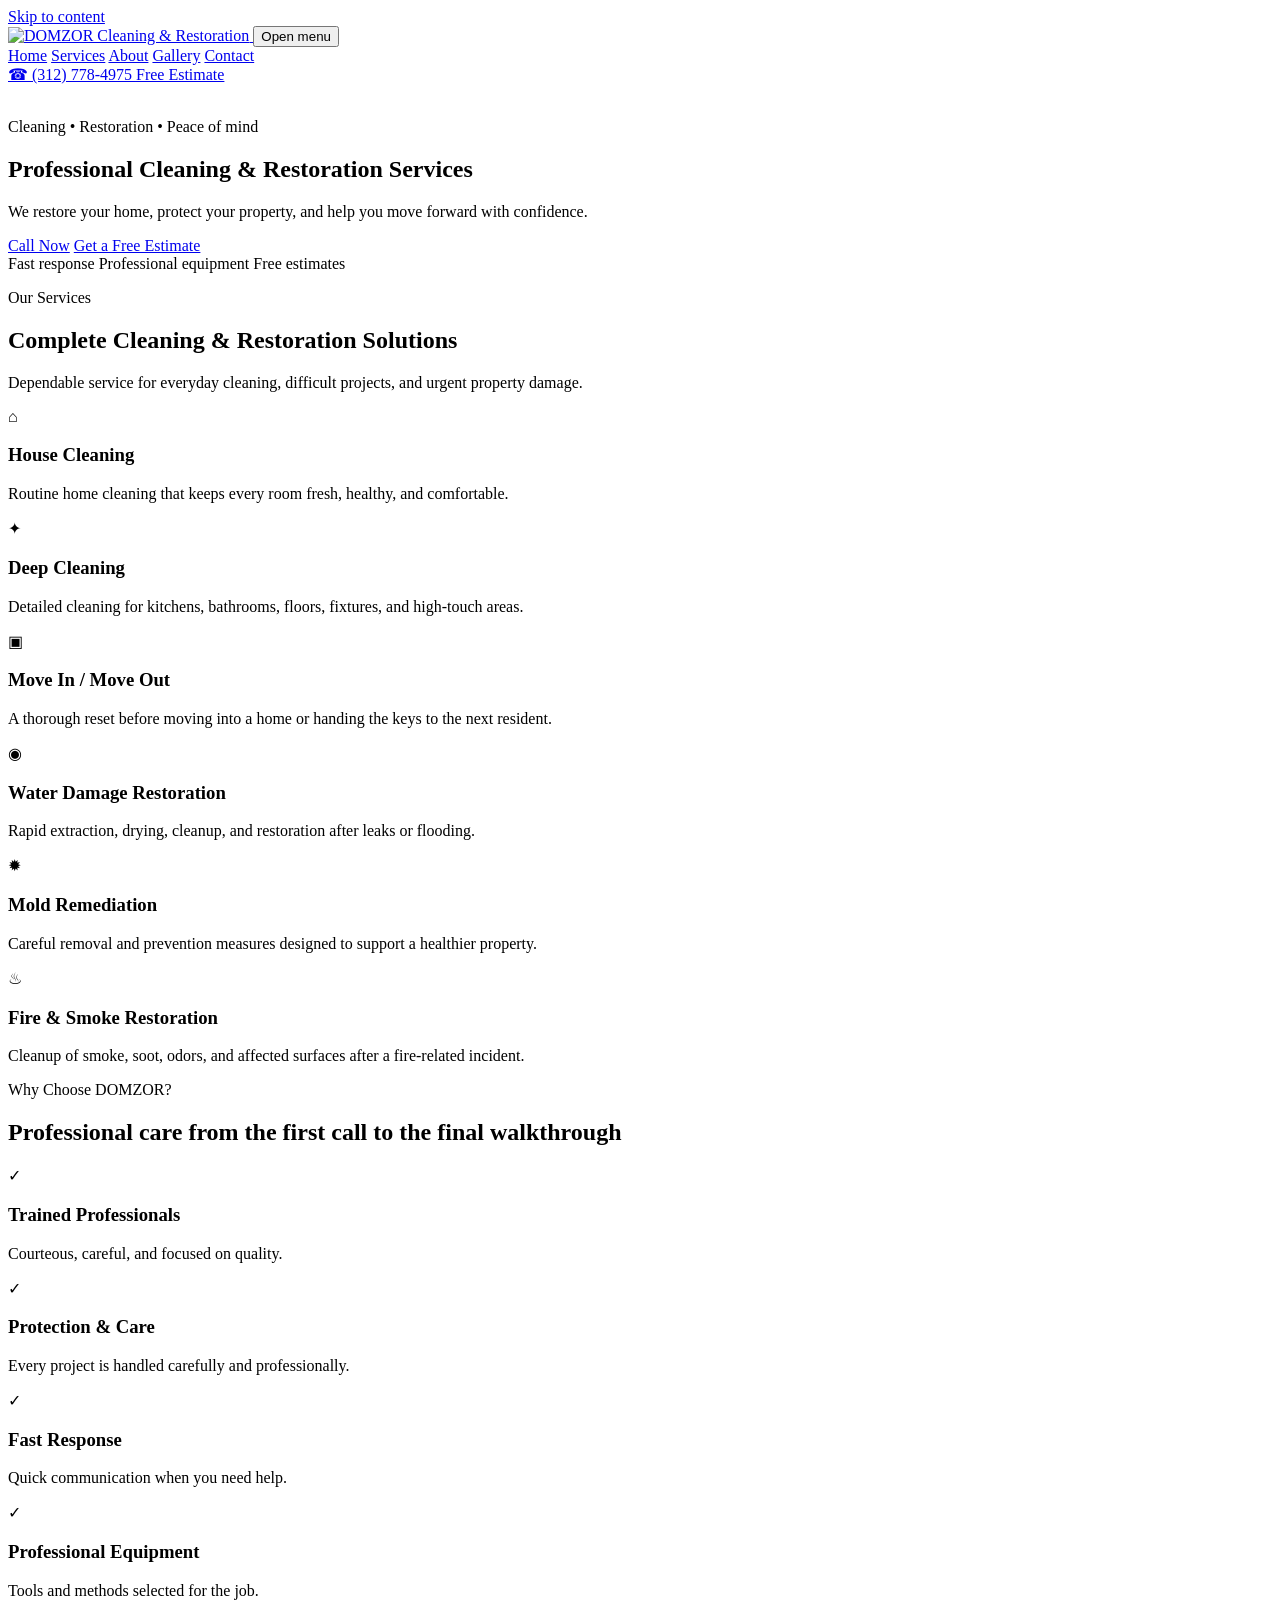
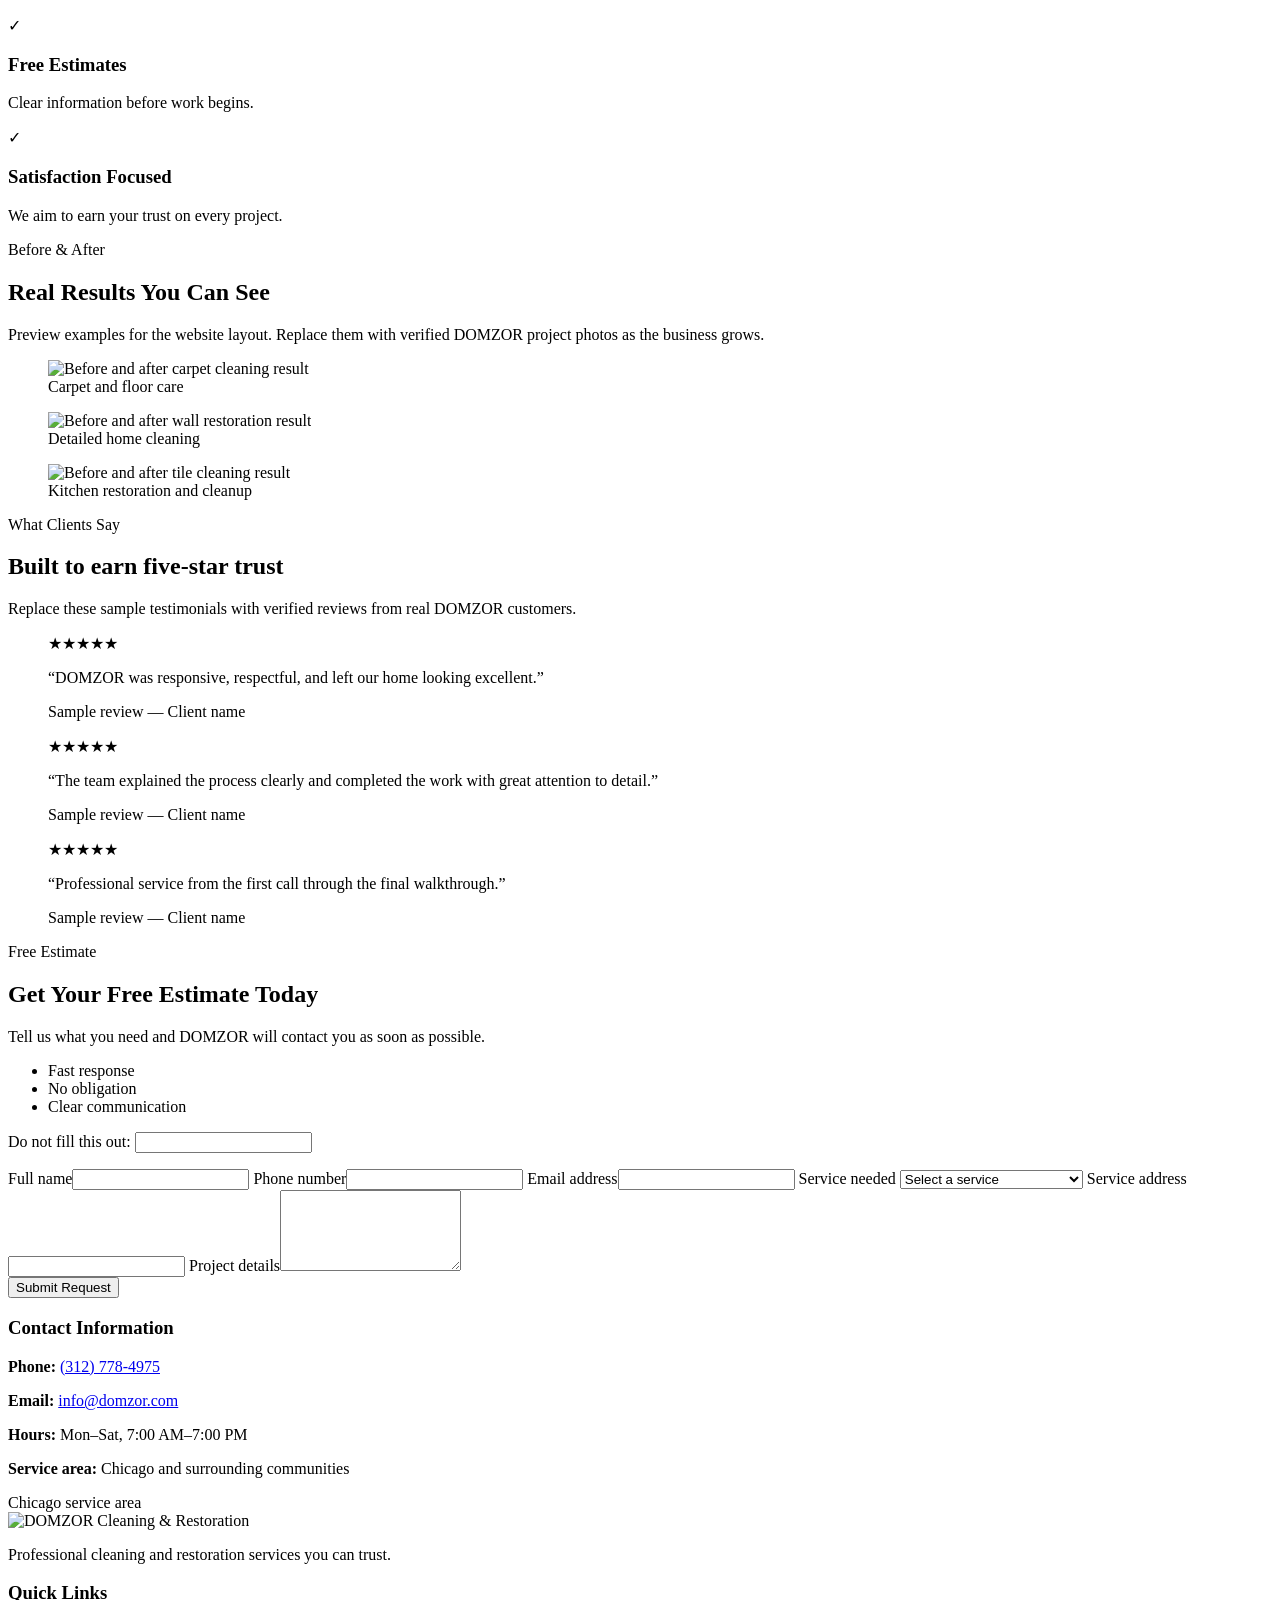
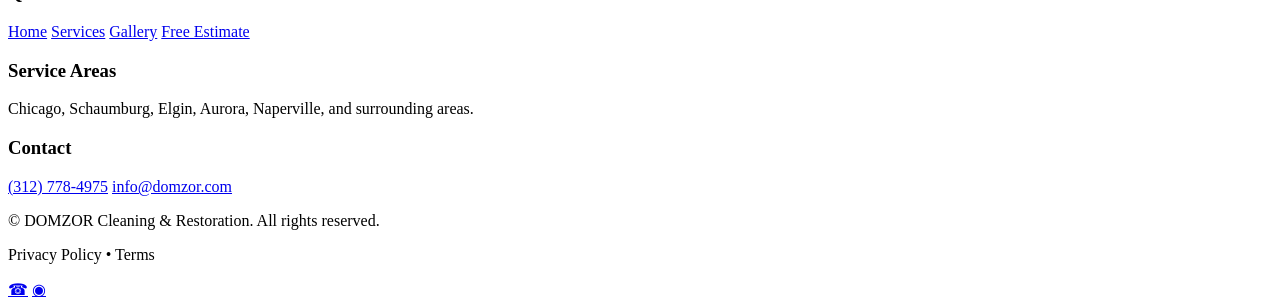
==== index.html @ 277d0799 "Update index.html" ====
<!doctype html>
<html lang="en">
<head>
  <meta charset="utf-8">
  <meta name="viewport" content="width=device-width, initial-scale=1">
  <title>DOMZOR | Professional Cleaning & Restoration</title>
  <meta name="description" content="Professional cleaning and restoration services for homes and businesses. Request a free estimate from DOMZOR.">
  <meta name="theme-color" content="#073763">
  <meta property="og:title" content="DOMZOR Cleaning & Restoration">
  <meta property="og:description" content="Professional cleaning and restoration services. Fast response. Free estimates.">
  <meta property="og:type" content="website">
  <link rel="icon" href=favicon.svg" type="image/svg+xml">
  <link rel="preconnect" href="https://images.unsplash.com">
  <link rel="stylesheet" href="style.css">
  <script defer src="app.js"></script>
</head>
<body>
  <a class="skip-link" href="#main">Skip to content</a>

  <header class="site-header" id="top">
    <div class="container header-inner">
      <a class="brand" href="#home" aria-label="DOMZOR home">
        <img src="assets/domzor-logo.svg" alt="DOMZOR Cleaning & Restoration">
      </a>

      <button class="menu-toggle" type="button" aria-expanded="false" aria-controls="primary-nav">
        <span></span><span></span><span></span>
        <span class="sr-only">Open menu</span>
      </button>

      <nav id="primary-nav" class="primary-nav" aria-label="Primary navigation">
        <a href="#home">Home</a>
        <a href="#services">Services</a>
        <a href="#about">About</a>
        <a href="#gallery">Gallery</a>
        <a href="#contact">Contact</a>
      </nav>

      <div class="header-actions">
        <a class="phone-link" href="tel:+13127784975" aria-label="Call DOMZOR">
          <span aria-hidden="true">☎</span> (312) 778-4975
        </a>
        <a class="btn btn-primary" href="#estimate">Free Estimate</a>
      </div>
    </div>
  </header>

  <main id="main">
    <section class="hero" id="home">
      <div class="hero-overlay"></div>
      <div class="container hero-content">
        <img class="hero-logo" src=domzor-logo.svg" alt="" aria-hidden="true">
        <p class="eyebrow">Cleaning • Restoration • Peace of mind</p>
        <h1>Professional Cleaning &amp; Restoration Services</h1>
        <p class="hero-copy">We restore your home, protect your property, and help you move forward with confidence.</p>
        <div class="hero-cta">
          <a class="btn btn-primary btn-large" href="tel:+13127784975">Call Now</a>
          <a class="btn btn-outline btn-large" href="#estimate">Get a Free Estimate</a>
        </div>
        <div class="trust-row" aria-label="Service highlights">
          <span>Fast response</span>
          <span>Professional equipment</span>
          <span>Free estimates</span>
        </div>
      </div>
    </section>

    <section class="section services" id="services">
      <div class="container">
        <div class="section-heading">
          <p class="eyebrow green">Our Services</p>
          <h2>Complete Cleaning &amp; Restoration Solutions</h2>
          <p>Dependable service for everyday cleaning, difficult projects, and urgent property damage.</p>
        </div>

        <div class="service-grid">
          <article class="service-card">
            <div class="service-icon">⌂</div>
            <h3>House Cleaning</h3>
            <p>Routine home cleaning that keeps every room fresh, healthy, and comfortable.</p>
          </article>
          <article class="service-card">
            <div class="service-icon">✦</div>
            <h3>Deep Cleaning</h3>
            <p>Detailed cleaning for kitchens, bathrooms, floors, fixtures, and high-touch areas.</p>
          </article>
          <article class="service-card">
            <div class="service-icon">▣</div>
            <h3>Move In / Move Out</h3>
            <p>A thorough reset before moving into a home or handing the keys to the next resident.</p>
          </article>
          <article class="service-card">
            <div class="service-icon">◉</div>
            <h3>Water Damage Restoration</h3>
            <p>Rapid extraction, drying, cleanup, and restoration after leaks or flooding.</p>
          </article>
          <article class="service-card">
            <div class="service-icon">✹</div>
            <h3>Mold Remediation</h3>
            <p>Careful removal and prevention measures designed to support a healthier property.</p>
          </article>
          <article class="service-card">
            <div class="service-icon">♨</div>
            <h3>Fire &amp; Smoke Restoration</h3>
            <p>Cleanup of smoke, soot, odors, and affected surfaces after a fire-related incident.</p>
          </article>
        </div>
      </div>
    </section>

    <section class="why" id="about">
      <div class="container">
        <div class="section-heading light">
          <p class="eyebrow">Why Choose DOMZOR?</p>
          <h2>Professional care from the first call to the final walkthrough</h2>
        </div>
        <div class="benefit-grid">
          <article><span>✓</span><h3>Trained Professionals</h3><p>Courteous, careful, and focused on quality.</p></article>
          <article><span>✓</span><h3>Protection &amp; Care</h3><p>Every project is handled carefully and professionally.</p></article>
          <article><span>✓</span><h3>Fast Response</h3><p>Quick communication when you need help.</p></article>
          <article><span>✓</span><h3>Professional Equipment</h3><p>Tools and methods selected for the job.</p></article>
          <article><span>✓</span><h3>Free Estimates</h3><p>Clear information before work begins.</p></article>
          <article><span>✓</span><h3>Satisfaction Focused</h3><p>We aim to earn your trust on every project.</p></article>
        </div>
      </div>
    </section>

    <section class="section gallery" id="gallery">
      <div class="container">
        <div class="section-heading">
          <p class="eyebrow green">Before &amp; After</p>
          <h2>Real Results You Can See</h2>
          <p>Preview examples for the website layout. Replace them with verified DOMZOR project photos as the business grows.</p>
        </div>

        <div class="gallery-grid">
          <figure class="gallery-card">
            <img src="assets/result-1.jpg" alt="Before and after carpet cleaning result" loading="lazy">
            <figcaption>Carpet and floor care</figcaption>
          </figure>
          <figure class="gallery-card">
            <img src="assets/result-2.jpg" alt="Before and after wall restoration result" loading="lazy">
            <figcaption>Detailed home cleaning</figcaption>
          </figure>
          <figure class="gallery-card">
            <img src="assets/result-3.jpg" alt="Before and after tile cleaning result" loading="lazy">
            <figcaption>Kitchen restoration and cleanup</figcaption>
          </figure>
        </div>
      </div>
    </section>

    <section class="section testimonials" aria-labelledby="testimonials-title">
      <div class="container">
        <div class="section-heading">
          <p class="eyebrow green">What Clients Say</p>
          <h2 id="testimonials-title">Built to earn five-star trust</h2>
          <p>Replace these sample testimonials with verified reviews from real DOMZOR customers.</p>
        </div>
        <div class="testimonial-grid">
          <blockquote><div class="stars">★★★★★</div><p>“DOMZOR was responsive, respectful, and left our home looking excellent.”</p><footer>Sample review — Client name</footer></blockquote>
          <blockquote><div class="stars">★★★★★</div><p>“The team explained the process clearly and completed the work with great attention to detail.”</p><footer>Sample review — Client name</footer></blockquote>
          <blockquote><div class="stars">★★★★★</div><p>“Professional service from the first call through the final walkthrough.”</p><footer>Sample review — Client name</footer></blockquote>
        </div>
      </div>
    </section>

    <section class="estimate" id="estimate">
      <div class="container estimate-grid">
        <div class="estimate-copy">
          <p class="eyebrow">Free Estimate</p>
          <h2>Get Your Free Estimate Today</h2>
          <p>Tell us what you need and DOMZOR will contact you as soon as possible.</p>
          <ul>
            <li>Fast response</li>
            <li>No obligation</li>
            <li>Clear communication</li>
          </ul>
        </div>

        <form class="estimate-form" name="estimate" method="POST" data-netlify="true" netlify-honeypot="bot-field">
          <input type="hidden" name="form-name" value="estimate">
          <p class="hidden-field">
            <label>Do not fill this out: <input name="bot-field"></label>
          </p>
          <div class="form-grid">
            <label>Full name<input type="text" name="name" autocomplete="name" required></label>
            <label>Phone number<input type="tel" name="phone" autocomplete="tel" required></label>
            <label>Email address<input type="email" name="email" autocomplete="email" required></label>
            <label>Service needed
              <select name="service" required>
                <option value="">Select a service</option>
                <option>House Cleaning</option>
                <option>Deep Cleaning</option>
                <option>Move In / Move Out</option>
                <option>Water Damage Restoration</option>
                <option>Mold Remediation</option>
                <option>Fire & Smoke Restoration</option>
                <option>Other</option>
              </select>
            </label>
            <label class="full">Service address<input type="text" name="address" autocomplete="street-address"></label>
            <label class="full">Project details<textarea name="message" rows="5" required></textarea></label>
          </div>
          <button class="btn btn-primary btn-large" type="submit">Submit Request</button>
          <p class="form-status" role="status" aria-live="polite"></p>
        </form>

        <aside class="contact-card" id="contact">
          <h3>Contact Information</h3>
          <p><strong>Phone:</strong> <a href="tel:+13127784975">(312) 778-4975</a></p>
          <p><strong>Email:</strong> <a href="mailto:info@domzor.com">info@domzor.com</a></p>
          <p><strong>Hours:</strong> Mon–Sat, 7:00 AM–7:00 PM</p>
          <p><strong>Service area:</strong> Chicago and surrounding communities</p>
          <div class="map-placeholder" aria-label="Map placeholder">
            <span>Chicago service area</span>
          </div>
        </aside>
      </div>
    </section>
  </main>

  <footer class="site-footer">
    <div class="container footer-grid">
      <div>
        <img class="footer-logo" src="assets/domzor-logo.svg" alt="DOMZOR Cleaning & Restoration">
        <p>Professional cleaning and restoration services you can trust.</p>
      </div>
      <div>
        <h3>Quick Links</h3>
        <a href="#home">Home</a>
        <a href="#services">Services</a>
        <a href="#gallery">Gallery</a>
        <a href="#estimate">Free Estimate</a>
      </div>
      <div>
        <h3>Service Areas</h3>
        <p>Chicago, Schaumburg, Elgin, Aurora, Naperville, and surrounding areas.</p>
      </div>
      <div>
        <h3>Contact</h3>
        <a href="tel:+13127784975">(312) 778-4975</a>
        <a href="mailto:info@domzor.com">info@domzor.com</a>
      </div>
    </div>
    <div class="container footer-bottom">
      <p>© <span id="year"></span> DOMZOR Cleaning & Restoration. All rights reserved.</p>
      <p>Privacy Policy • Terms</p>
    </div>
  </footer>

  <div class="floating-actions" aria-label="Quick contact">
    <a class="floating-call" href="tel:+13127784975" aria-label="Call DOMZOR">☎</a>
    <a class="floating-whatsapp" href="https://wa.me/13127784975" target="_blank" rel="noopener" aria-label="Message DOMZOR on WhatsApp">◉</a>
  </div>
</body>
</html>
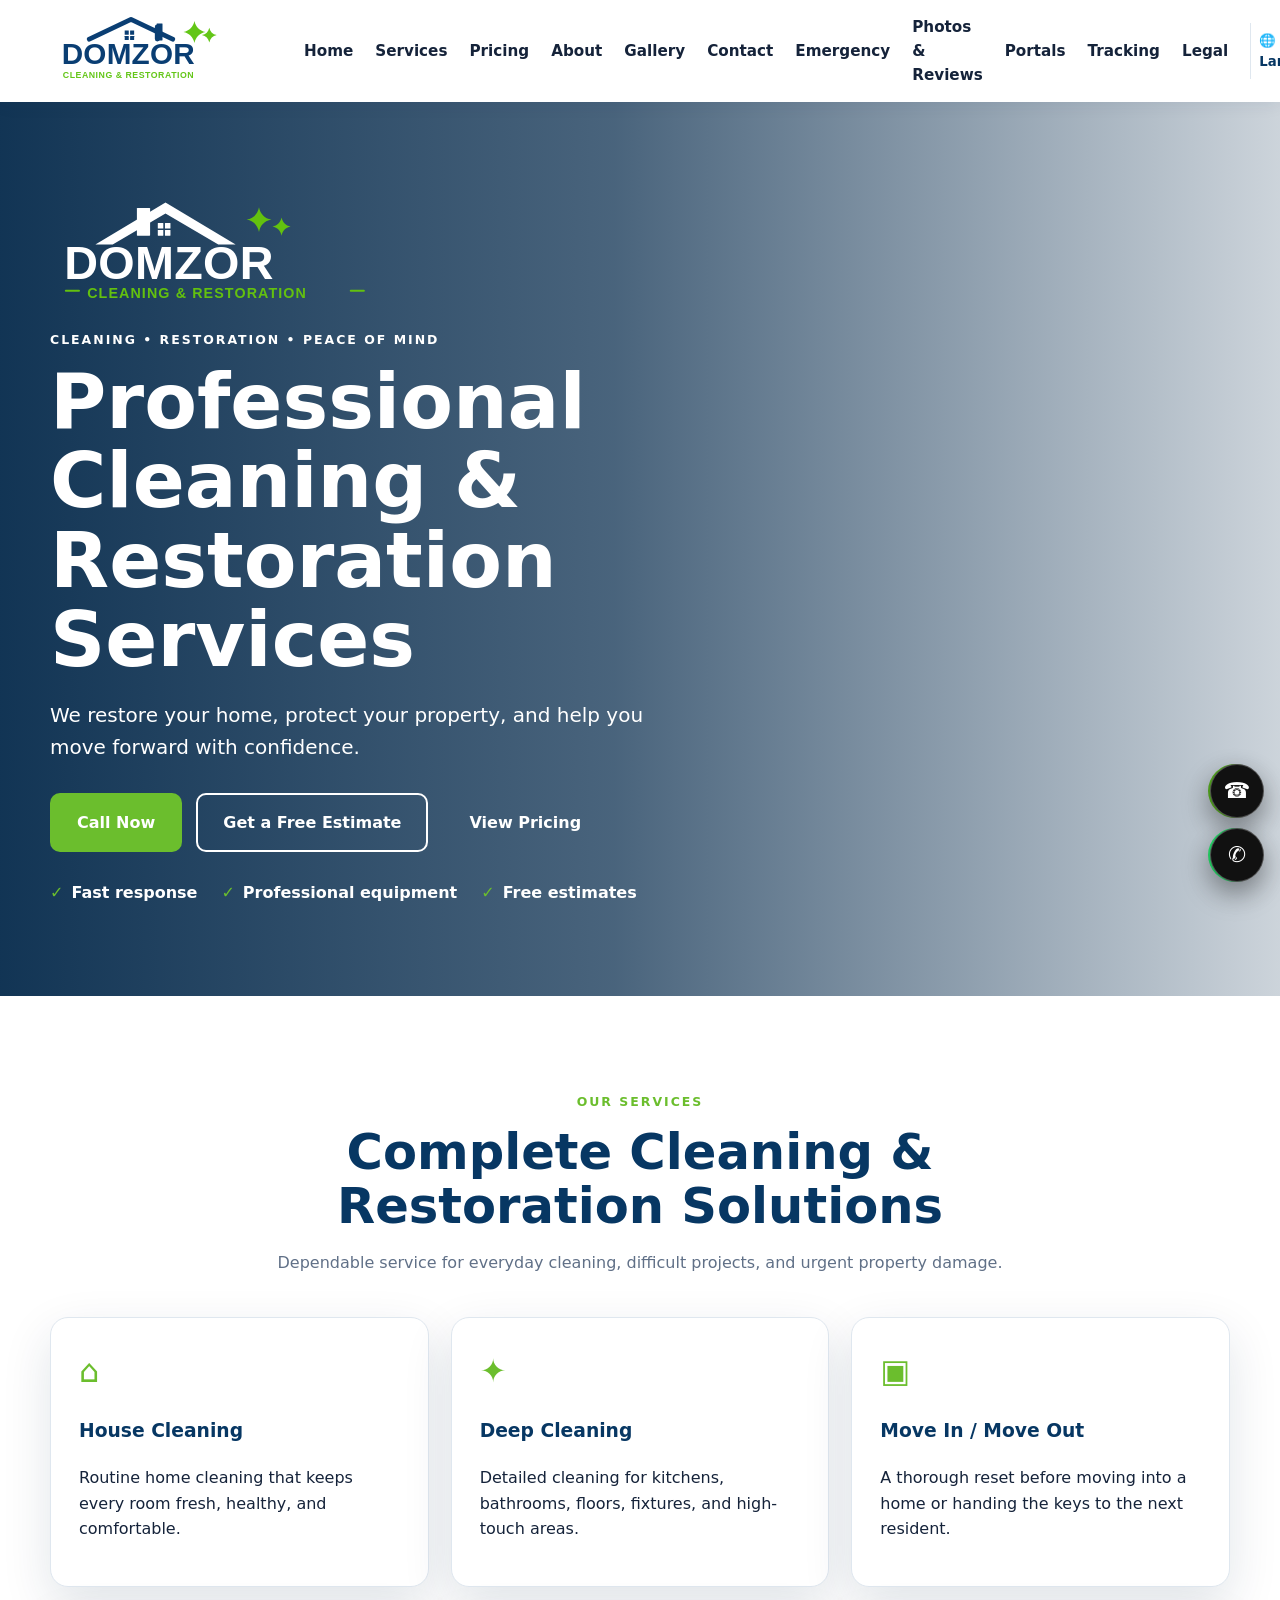
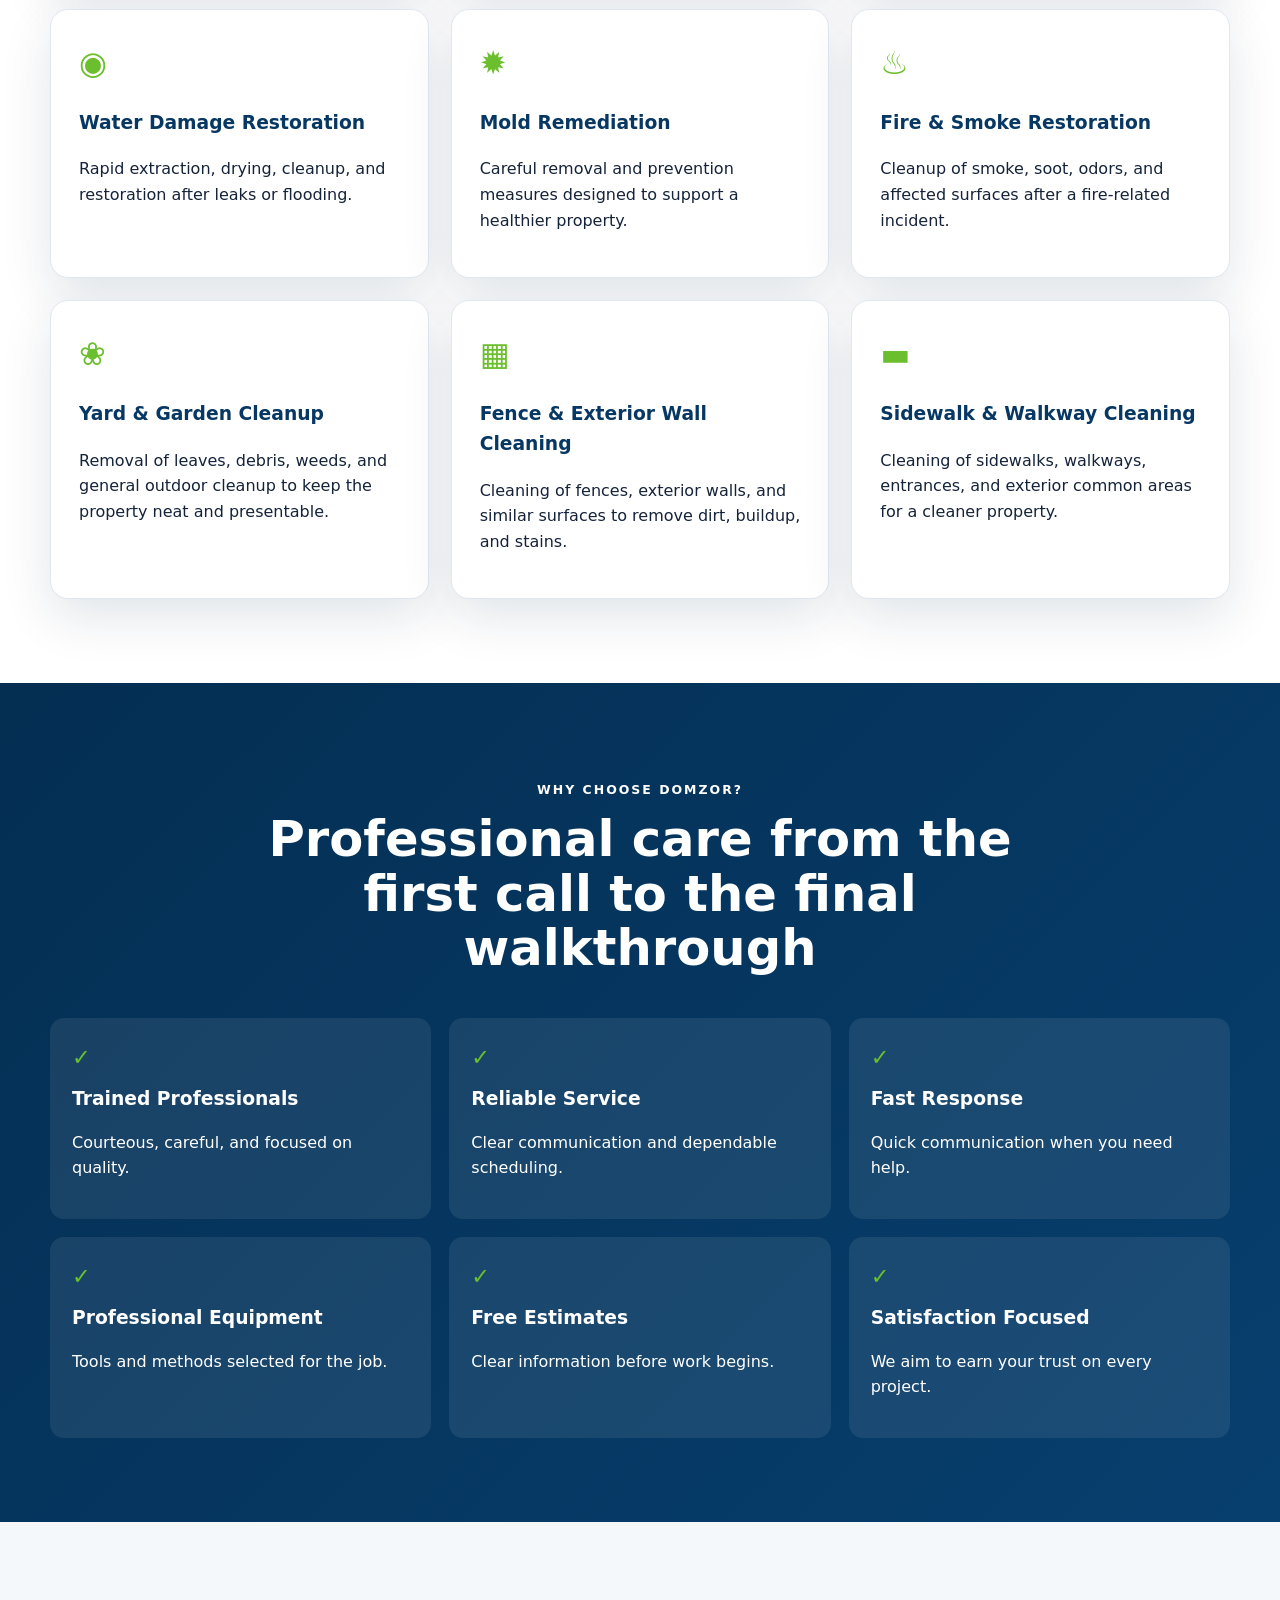
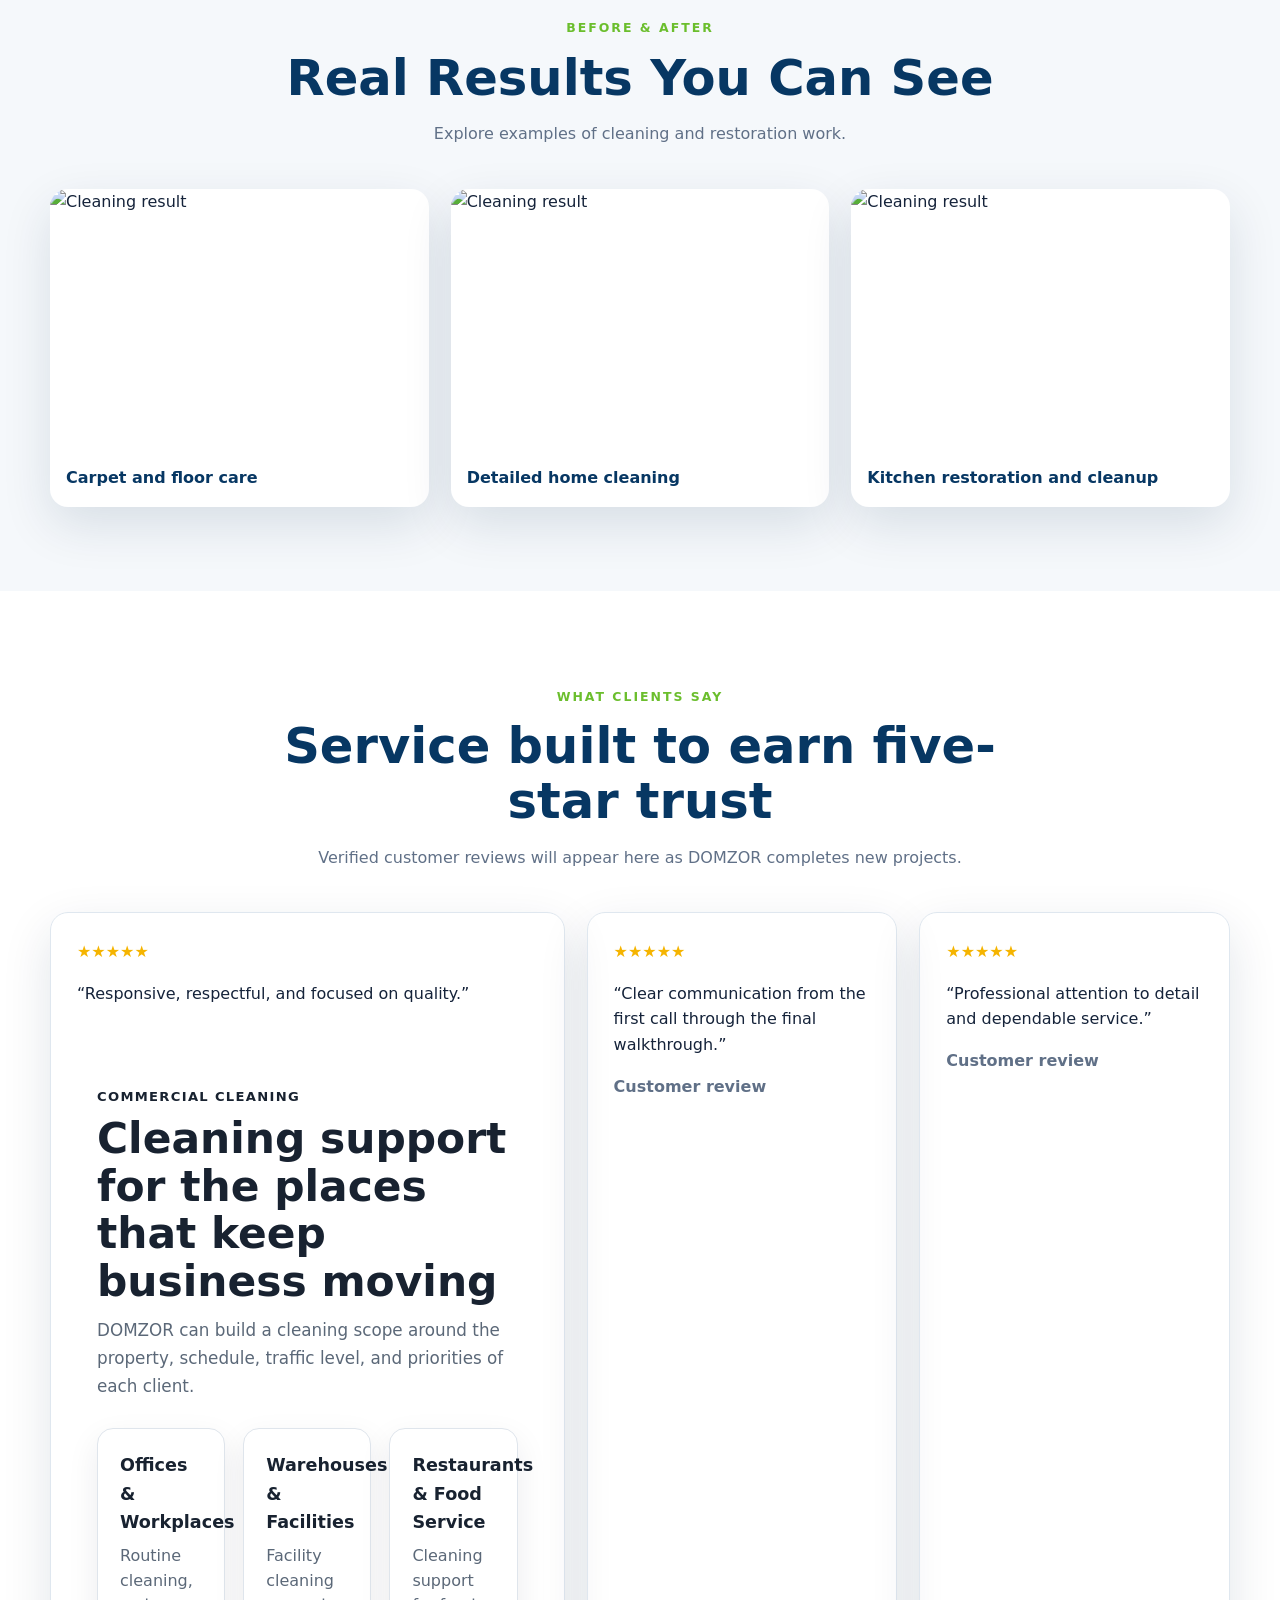
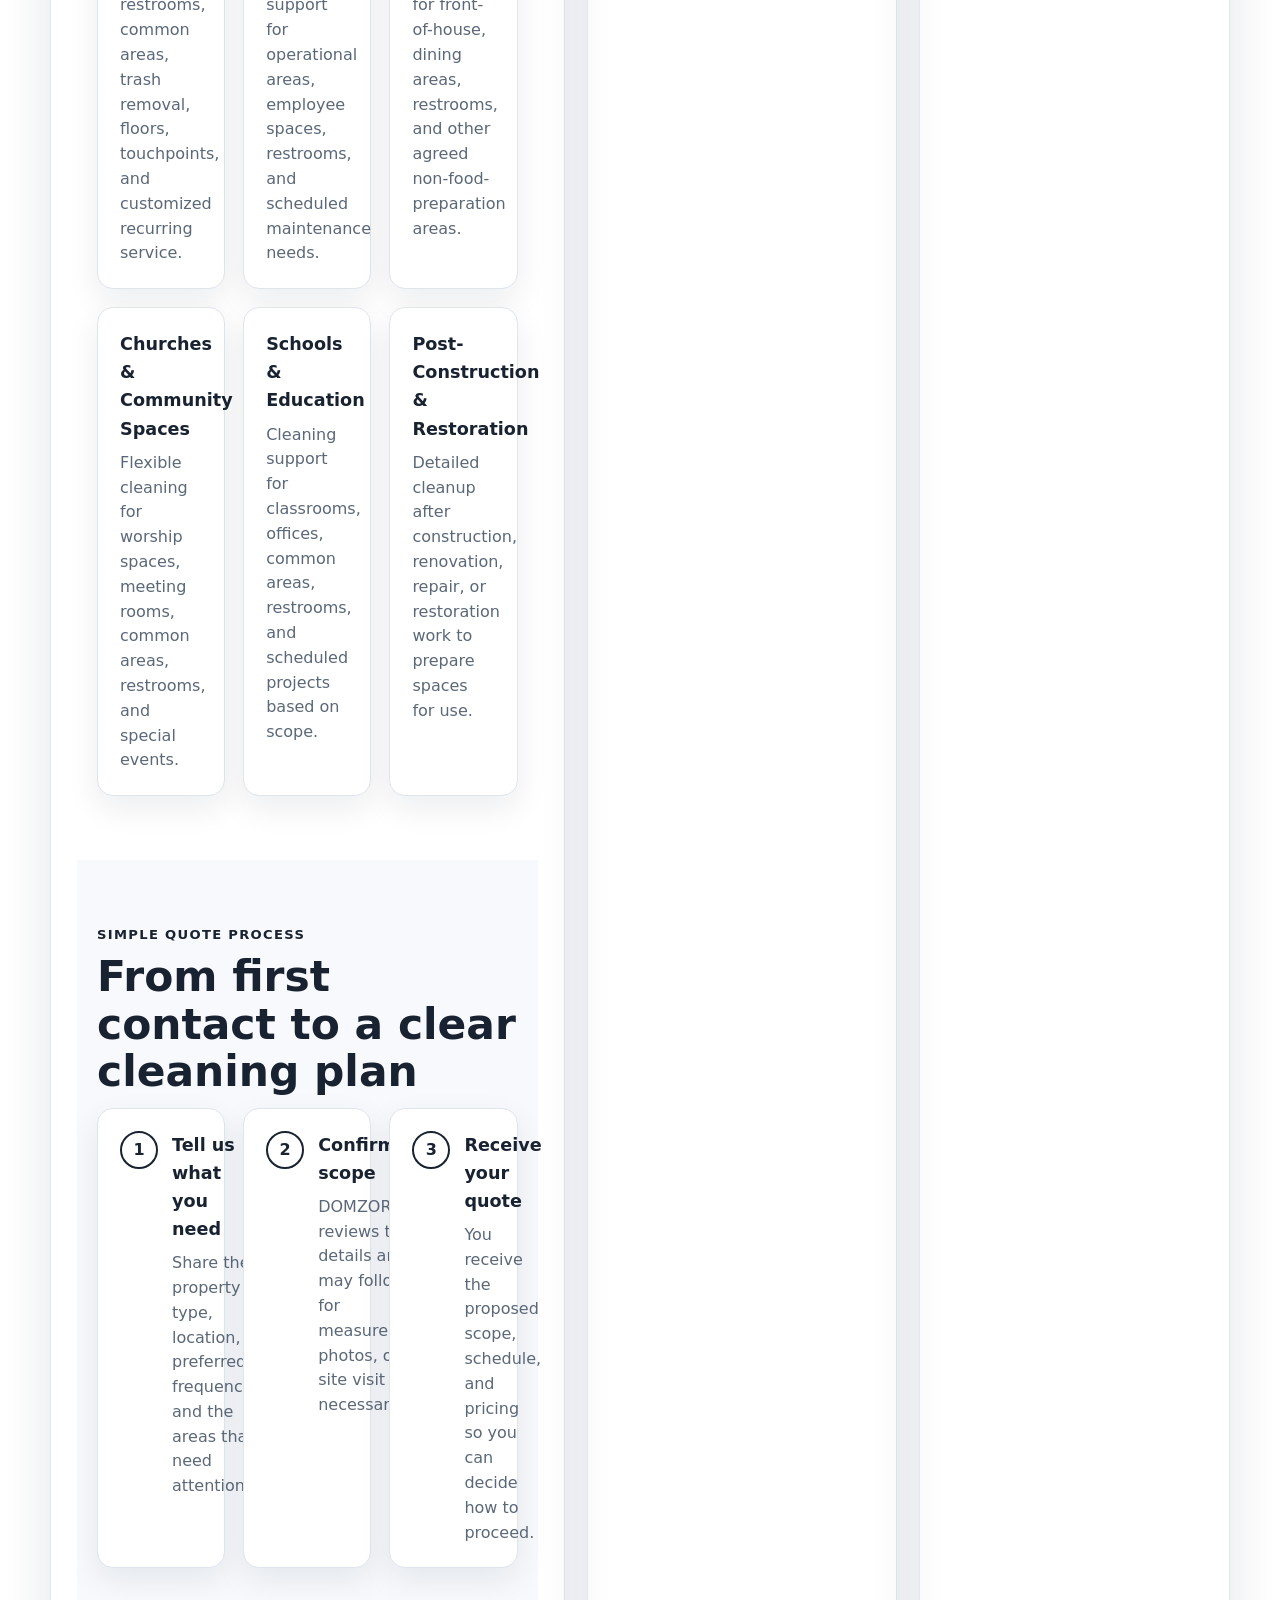
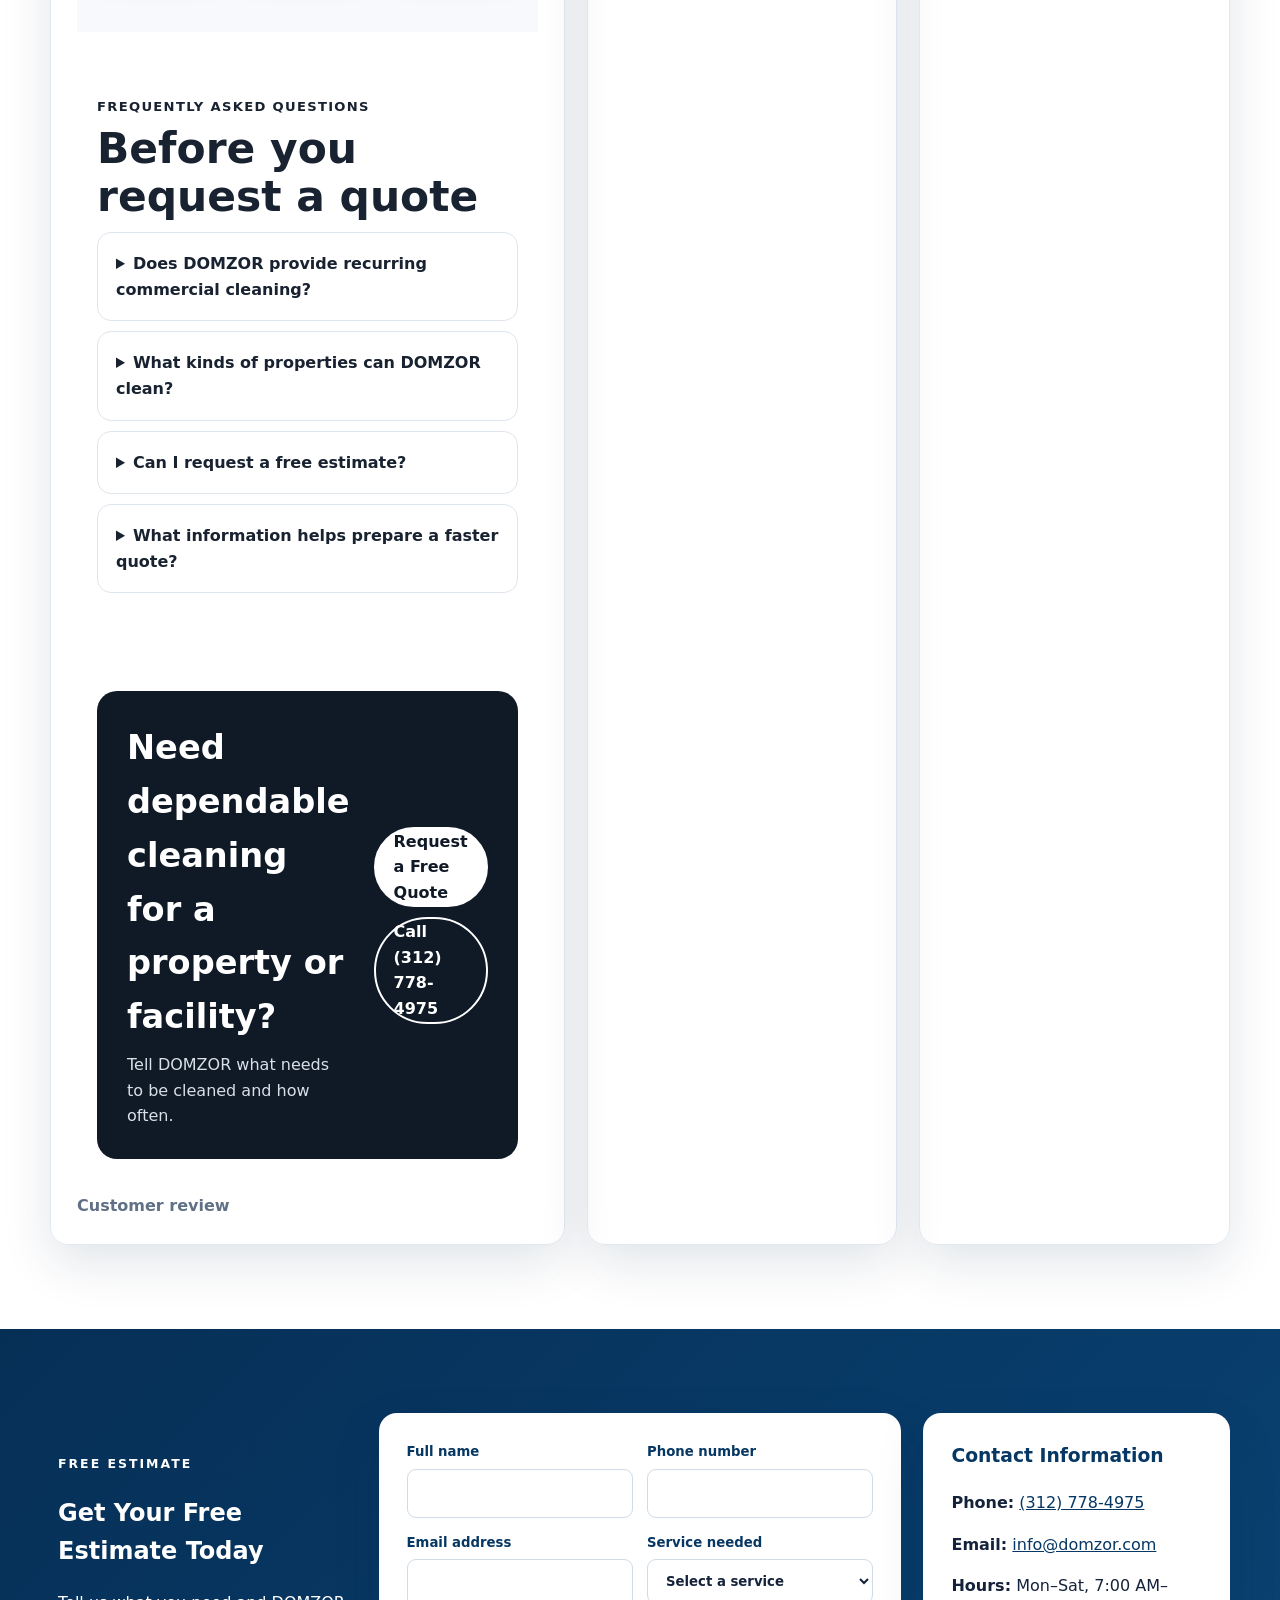
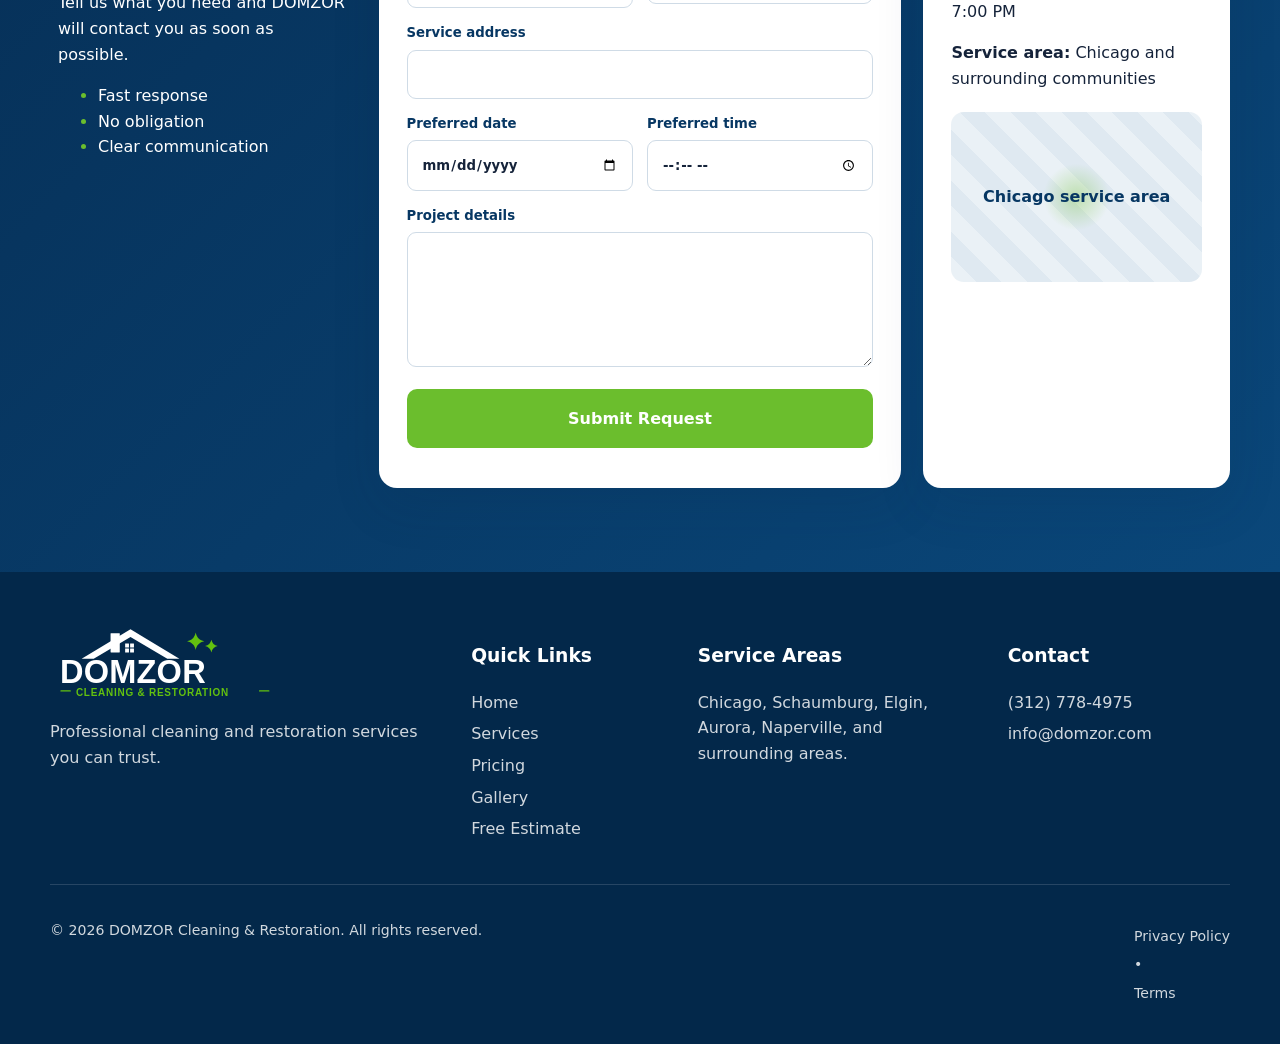
==== commit 205bab27: "Update index.html" ====
--- a/index.html
+++ b/index.html
@@ -1,257 +1,676 @@
 <!doctype html>
 <html lang="en">
-<head>
-  <meta charset="utf-8">
-  <meta name="viewport" content="width=device-width, initial-scale=1">
-  <title>DOMZOR | Professional Cleaning & Restoration</title>
-  <meta name="description" content="Professional cleaning and restoration services for homes and businesses. Request a free estimate from DOMZOR.">
-  <meta name="theme-color" content="#073763">
-  <meta property="og:title" content="DOMZOR Cleaning & Restoration">
-  <meta property="og:description" content="Professional cleaning and restoration services. Fast response. Free estimates.">
-  <meta property="og:type" content="website">
-  <link rel="icon" href=favicon.svg" type="image/svg+xml">
-  <link rel="preconnect" href="https://images.unsplash.com">
-  <link rel="stylesheet" href="style.css">
-  <script defer src="app.js"></script>
-</head>
-<body>
-  <a class="skip-link" href="#main">Skip to content</a>
-
+ <head>
+  <meta charset="utf-8"/>
+  <meta content="width=device-width, initial-scale=1" name="viewport"/>
+  <title data-en="DOMZOR | Professional Cleaning &amp; Restoration" data-es="DOMZOR | Professional Cleaning &amp; Restoration">
+   DOMZOR | Professional Cleaning &amp; Restoration
+  </title>
+  <meta content="Professional cleaning and restoration services in Chicago and surrounding communities. Free estimates." name="description"/>
+  <meta content="#073763" name="theme-color"/>
+  <meta content="DOMZOR Cleaning &amp; Restoration" property="og:title"/>
+  <meta content="Professional cleaning and restoration services. Fast response. Free estimates." property="og:description"/>
+  <meta content="website" property="og:type"/>
+  <meta content="https://domzor.com" property="og:url"/>
+  <link href="favicon.svg" rel="icon" type="image/svg+xml"/>
+  <link href="style.css" rel="stylesheet"/>
+  <link rel="stylesheet" href="domzor-enhancements.css">
+  <script defer="" src="app.js">
+  </script>
+  <style>
+   .floating-whatsapp{display:flex;align-items:center;justify-content:center;background:#25D366}
+    .floating-whatsapp .whatsapp-logo{width:36px;height:36px;display:block}
+  </style>
+  <link href="bilingual.css" rel="stylesheet"/>
+  <script defer="True" src="bilingual.js">
+  </script>
+ </head>
+ <body>
+  <a class="skip-link" data-en="Skip to content" data-es="Ir al contenido" data-i18n="skip" href="#main">
+   Skip to content
+  </a>
   <header class="site-header" id="top">
-    <div class="container header-inner">
-      <a class="brand" href="#home" aria-label="DOMZOR home">
-        <img src="assets/domzor-logo.svg" alt="DOMZOR Cleaning & Restoration">
+   <div class="container header-inner">
+    <a aria-label="DOMZOR home" class="brand" href="#home">
+     <img alt="DOMZOR Cleaning &amp; Restoration" src="domzor-logo.svg"/>
+    </a>
+    <button aria-controls="primary-nav" aria-expanded="false" class="menu-toggle" type="button">
+     <span>
+     </span>
+     <span>
+     </span>
+     <span>
+     </span>
+     <span class="sr-only" data-en="Open menu" data-es="Abrir men&uacute;" data-i18n="menuOpen">
+      Open menu
+     </span>
+    </button>
+    <nav aria-label="Primary navigation" class="primary-nav" id="primary-nav">
+     <a data-en="Home" data-es="Inicio" data-i18n="navHome" href="#home">
+      Home
+     </a>
+     <a data-en="Services" data-es="Servicios" data-i18n="navServices" href="#services">
+      Services
+     </a>
+     <a data-en="Pricing" data-es="Precios" data-i18n="navPricing" href="pricing.html">
+      Pricing
+     </a>
+     <a data-en="About" data-es="Nosotros" data-i18n="navAbout" href="#about">
+      About
+     </a>
+     <a data-en="Gallery" data-es="Galer&iacute;a" data-i18n="navGallery" href="#gallery">
+      Gallery
+     </a>
+     <a data-en="Contact" data-es="Contacto" data-i18n="navContact" href="#contact">
+      Contact
+     </a>
+     <a data-en="Emergency" data-es="Emergencia" href="emergency.html">
+      Emergency
+     </a>
+     <a data-en="Photos &amp; Reviews" data-es="Fotos y rese&ntilde;as" href="community.html">
+      Photos &amp; Reviews
+     </a>
+     <a data-en="Portals" data-es="Portales" href="portals.html">
+      Portals
+     </a>
+     <a data-en="Tracking" data-es="Seguimiento" href="tracking.html">
+      Tracking
+     </a>
+     <a data-en="Legal" data-es="Legal" href="legal-center.html">
+      Legal
+     </a>
+     <div aria-label="Language selector" class="language-switcher">
+      <span class="language-label">
+       🌐
+       <span data-en="Language" data-es="Idioma" data-i18n="language">
+        Language
+       </span>
+      </span>
+      <div class="language-buttons">
+       <button aria-pressed="true" class="lang-btn" data-lang="en" type="button">
+        🇺🇸 English
+       </button>
+       <button aria-pressed="false" class="lang-btn" data-lang="es" type="button">
+        🇪🇸 Espa&ntilde;ol
+       </button>
+      </div>
+     </div>
+    </nav>
+    <div class="header-actions">
+     <a class="phone-link" href="tel:+13127784975">
+      <span aria-hidden="true">
+       &phone;
+      </span>
+      (312) 778-4975
+     </a>
+     <a class="btn btn-primary" data-en="Free Estimate" data-es="Cotizaci&oacute;n gratis" data-i18n="freeEstimate" href="#estimate">
+      Free Estimate
+     </a>
+    </div>
+   </div>
+  </header>
+  <main id="main">
+   <section class="hero" id="home">
+    <div class="hero-overlay">
+    </div>
+    <div class="container hero-content">
+     <img alt="DOMZOR Cleaning &amp; Restoration" class="hero-logo" src="domzor-logo-white.svg"/>
+     <p class="eyebrow" data-i18n="heroEyebrow">
+      Cleaning &bull; Restoration &bull; Peace of mind
+     </p>
+     <h1 data-i18n="heroTitle">
+      Professional Cleaning &amp; Restoration Services
+     </h1>
+     <p class="hero-copy" data-i18n="heroCopy">
+      We restore your home, protect your property, and help you move forward with confidence.
+     </p>
+     <div class="hero-cta">
+      <a class="btn btn-primary btn-large" data-en="Call Now" data-es="Llamar ahora" data-i18n="callNow" href="tel:+13127784975">
+       Call Now
       </a>
-
-      <button class="menu-toggle" type="button" aria-expanded="false" aria-controls="primary-nav">
-        <span></span><span></span><span></span>
-        <span class="sr-only">Open menu</span>
+      <a class="btn btn-outline btn-large" data-en="Get a Free Estimate" data-es="Solicitar cotizaci&oacute;n gratis" data-i18n="getEstimate" href="#estimate">
+       Get a Free Estimate
+      </a>
+      <a class="btn btn-light btn-large" data-en="View Pricing" data-es="Ver precios" data-i18n="viewPricing" href="pricing.html">
+       View Pricing
+      </a>
+     </div>
+     <div class="trust-row">
+      <span data-i18n="trustFast">
+       Fast response
+      </span>
+      <span data-i18n="trustEquipment">
+       Professional equipment
+      </span>
+      <span data-i18n="trustEstimates">
+       Free estimates
+      </span>
+     </div>
+    </div>
+   </section>
+   <section class="section services" id="services">
+    <div class="container">
+     <div class="section-heading">
+      <p class="eyebrow green" data-i18n="servicesEyebrow">
+       Our Services
+      </p>
+      <h2 data-i18n="servicesTitle">
+       Complete Cleaning &amp; Restoration Solutions
+      </h2>
+      <p data-i18n="servicesCopy">
+       Dependable service for everyday cleaning, difficult projects, and urgent property damage.
+      </p>
+     </div>
+     <div class="service-grid">
+      <article class="service-card">
+       <div class="service-icon">
+        ⌂
+       </div>
+       <h3 data-i18n="serviceHouse">
+        House Cleaning
+       </h3>
+       <p data-i18n="serviceHouseCopy">
+        Routine home cleaning that keeps every room fresh, healthy, and comfortable.
+       </p>
+      </article>
+      <article class="service-card">
+       <div class="service-icon">
+        ✦
+       </div>
+       <h3 data-i18n="serviceDeep">
+        Deep Cleaning
+       </h3>
+       <p data-i18n="serviceDeepCopy">
+        Detailed cleaning for kitchens, bathrooms, floors, fixtures, and high-touch areas.
+       </p>
+      </article>
+      <article class="service-card">
+       <div class="service-icon">
+        ▣
+       </div>
+       <h3 data-i18n="serviceMove">
+        Move In / Move Out
+       </h3>
+       <p data-i18n="serviceMoveCopy">
+        A thorough reset before moving into a home or handing the keys to the next resident.
+       </p>
+      </article>
+      <article class="service-card">
+       <div class="service-icon">
+        ◉
+       </div>
+       <h3 data-i18n="serviceWater">
+        Water Damage Restoration
+       </h3>
+       <p data-i18n="serviceWaterCopy">
+        Rapid extraction, drying, cleanup, and restoration after leaks or flooding.
+       </p>
+      </article>
+      <article class="service-card">
+       <div class="service-icon">
+        ✹
+       </div>
+       <h3 data-en="Mold Remediation" data-es="Remediaci&oacute;n de moho" data-i18n="serviceMold">
+        Mold Remediation
+       </h3>
+       <p data-i18n="serviceMoldCopy">
+        Careful removal and prevention measures designed to support a healthier property.
+       </p>
+      </article>
+      <article class="service-card">
+       <div class="service-icon">
+        ♨
+       </div>
+       <h3 data-i18n="serviceFire">
+        Fire &amp; Smoke Restoration
+       </h3>
+       <p data-i18n="serviceFireCopy">
+        Cleanup of smoke, soot, odors, and affected surfaces after a fire-related incident.
+       </p>
+      </article>
+      <article class="service-card">
+       <div class="service-icon">
+        ❀
+       </div>
+       <h3 data-i18n="serviceGarden">
+        Yard &amp; Garden Cleanup
+       </h3>
+       <p data-i18n="serviceGardenCopy">
+        Removal of leaves, debris, weeds, and general outdoor cleanup to keep the property neat and presentable.
+       </p>
+      </article>
+      <article class="service-card">
+       <div class="service-icon">
+        ▦
+       </div>
+       <h3 data-i18n="serviceFence">
+        Fence &amp; Exterior Wall Cleaning
+       </h3>
+       <p data-i18n="serviceFenceCopy">
+        Cleaning of fences, exterior walls, and similar surfaces to remove dirt, buildup, and stains.
+       </p>
+      </article>
+      <article class="service-card">
+       <div class="service-icon">
+        ▬
+       </div>
+       <h3 data-i18n="serviceSidewalk">
+        Sidewalk &amp; Walkway Cleaning
+       </h3>
+       <p data-i18n="serviceSidewalkCopy">
+        Cleaning of sidewalks, walkways, entrances, and exterior common areas for a cleaner property.
+       </p>
+      </article>
+     </div>
+    </div>
+   </section>
+   <section class="why" id="about">
+    <div class="container">
+     <div class="section-heading light">
+      <p class="eyebrow" data-i18n="whyEyebrow">
+       Why Choose DOMZOR?
+      </p>
+      <h2 data-i18n="whyTitle">
+       Professional care from the first call to the final walkthrough
+      </h2>
+     </div>
+     <div class="benefit-grid">
+      <article>
+       <span>
+        &checkmark;
+       </span>
+       <h3 data-i18n="benefit1">
+        Trained Professionals
+       </h3>
+       <p data-i18n="benefit1Copy">
+        Courteous, careful, and focused on quality.
+       </p>
+      </article>
+      <article>
+       <span>
+        &checkmark;
+       </span>
+       <h3 data-i18n="benefit2">
+        Reliable Service
+       </h3>
+       <p data-i18n="benefit2Copy">
+        Clear communication and dependable scheduling.
+       </p>
+      </article>
+      <article>
+       <span>
+        &checkmark;
+       </span>
+       <h3 data-i18n="benefit3">
+        Fast Response
+       </h3>
+       <p data-i18n="benefit3Copy">
+        Quick communication when you need help.
+       </p>
+      </article>
+      <article>
+       <span>
+        &checkmark;
+       </span>
+       <h3 data-i18n="benefit4">
+        Professional Equipment
+       </h3>
+       <p data-i18n="benefit4Copy">
+        Tools and methods selected for the job.
+       </p>
+      </article>
+      <article>
+       <span>
+        &checkmark;
+       </span>
+       <h3 data-i18n="benefit5">
+        Free Estimates
+       </h3>
+       <p data-i18n="benefit5Copy">
+        Clear information before work begins.
+       </p>
+      </article>
+      <article>
+       <span>
+        &checkmark;
+       </span>
+       <h3 data-i18n="benefit6">
+        Satisfaction Focused
+       </h3>
+       <p data-i18n="benefit6Copy">
+        We aim to earn your trust on every project.
+       </p>
+      </article>
+     </div>
+    </div>
+   </section>
+   <section class="section gallery" id="gallery">
+    <div class="container">
+     <div class="section-heading">
+      <p class="eyebrow green" data-i18n="galleryEyebrow">
+       Before &amp; After
+      </p>
+      <h2 data-i18n="galleryTitle">
+       Real Results You Can See
+      </h2>
+      <p data-i18n="galleryCopy">
+       Explore examples of cleaning and restoration work.
+      </p>
+     </div>
+     <div class="gallery-grid">
+      <figure class="gallery-card">
+       <img alt="Cleaning result" loading="lazy" src="result-1.jpg"/>
+       <figcaption data-i18n="gallery1">
+        Carpet and floor care
+       </figcaption>
+      </figure>
+      <figure class="gallery-card">
+       <img alt="Cleaning result" loading="lazy" src="result-2.jpg"/>
+       <figcaption data-i18n="gallery2">
+        Detailed home cleaning
+       </figcaption>
+      </figure>
+      <figure class="gallery-card">
+       <img alt="Cleaning result" loading="lazy" src="result-3.jpg"/>
+       <figcaption data-i18n="gallery3">
+        Kitchen restoration and cleanup
+       </figcaption>
+      </figure>
+     </div>
+    </div>
+   </section>
+   <section class="section testimonials">
+    <div class="container">
+     <div class="section-heading">
+      <p class="eyebrow green" data-i18n="reviewsEyebrow">
+       What Clients Say
+      </p>
+      <h2 data-i18n="reviewsTitle">
+       Service built to earn five-star trust
+      </h2>
+      <p data-i18n="reviewsCopy">
+       Verified customer reviews will appear here as DOMZOR completes new projects.
+      </p>
+     </div>
+     <div class="testimonial-grid">
+      <blockquote>
+       <div class="stars">
+        &starf;&starf;&starf;&starf;&starf;
+       </div>
+       <p data-i18n="review1">
+        &ldquo;Responsive, respectful, and focused on quality.&rdquo;
+       </p>
+       <footer data-i18n="reviewLabel">
+        Customer review
+       </footer>
+      </blockquote>
+      <blockquote>
+       <div class="stars">
+        &starf;&starf;&starf;&starf;&starf;
+       </div>
+       <p data-i18n="review2">
+        &ldquo;Clear communication from the first call through the final walkthrough.&rdquo;
+       </p>
+       <footer data-i18n="reviewLabel">
+        Customer review
+       </footer>
+      </blockquote>
+      <blockquote>
+       <div class="stars">
+        &starf;&starf;&starf;&starf;&starf;
+       </div>
+       <p data-i18n="review3">
+        &ldquo;Professional attention to detail and dependable service.&rdquo;
+       </p>
+       <footer data-i18n="reviewLabel">
+        Customer review
+       </footer>
+      </blockquote>
+     </div>
+    </div>
+   </section>
+   <section class="estimate" id="estimate">
+    <div class="container estimate-grid">
+     <div class="estimate-copy">
+      <p class="eyebrow" data-en="Free Estimate" data-es="Cotizaci&oacute;n gratis" data-i18n="estimateEyebrow">
+       Free Estimate
+      </p>
+      <h2 data-i18n="estimateTitle">
+       Get Your Free Estimate Today
+      </h2>
+      <p data-i18n="estimateCopy">
+       Tell us what you need and DOMZOR will contact you as soon as possible.
+      </p>
+      <ul>
+       <li data-i18n="estimatePoint1">
+        Fast response
+       </li>
+       <li data-i18n="estimatePoint2">
+        No obligation
+       </li>
+       <li data-i18n="estimatePoint3">
+        Clear communication
+       </li>
+      </ul>
+     </div>
+     <form class="estimate-form" id="estimate-form">
+      <div class="form-grid">
+       <label>
+        <span data-i18n="formName">
+         Full name
+        </span>
+        <input autocomplete="name" name="name" required="" type="text"/>
+       </label>
+       <label>
+        <span data-en="Phone number" data-es="N&uacute;mero de tel&eacute;fono" data-i18n="formPhone">
+         Phone number
+        </span>
+        <input autocomplete="tel" name="phone" required="" type="tel"/>
+       </label>
+       <label>
+        <span data-en="Email address" data-es="Correo electr&oacute;nico" data-i18n="formEmail">
+         Email address
+        </span>
+        <input autocomplete="email" name="email" required="" type="email"/>
+       </label>
+       <label>
+        <span data-i18n="formService">
+         Service needed
+        </span>
+        <select name="service" required="">
+         <option data-i18n="formSelect" value="">
+          Select a service
+         </option>
+         <option data-i18n="serviceHouse" value="House Cleaning">
+          House Cleaning
+         </option>
+         <option data-i18n="serviceDeep" value="Deep Cleaning">
+          Deep Cleaning
+         </option>
+         <option data-i18n="serviceMove" value="Move In / Move Out">
+          Move In / Move Out
+         </option>
+         <option data-i18n="serviceWater" value="Water Damage Restoration">
+          Water Damage Restoration
+         </option>
+         <option data-en="Mold Remediation" data-es="Remediaci&oacute;n de moho" data-i18n="serviceMold" value="Mold Remediation">
+          Mold Remediation
+         </option>
+         <option data-i18n="serviceFire" value="Fire &amp; Smoke Restoration">
+          Fire &amp; Smoke Restoration
+         </option>
+         <option data-i18n="serviceGarden" value="Yard &amp; Garden Cleanup">
+          Yard &amp; Garden Cleanup
+         </option>
+         <option data-i18n="serviceFence" value="Fence &amp; Exterior Wall Cleaning">
+          Fence &amp; Exterior Wall Cleaning
+         </option>
+         <option data-i18n="serviceSidewalk" value="Sidewalk &amp; Walkway Cleaning">
+          Sidewalk &amp; Walkway Cleaning
+         </option>
+         <option data-en="Other" data-es="Otro" data-i18n="formOther" value="Other">
+          Other
+         </option>
+        </select>
+       </label>
+       <label class="full">
+        <span data-i18n="formAddress">
+         Service address
+        </span>
+        <input autocomplete="street-address" name="address" type="text"/>
+       </label>
+       <label>
+        <span data-i18n="formDate">
+         Preferred date
+        </span>
+        <input name="date" type="date"/>
+       </label>
+       <label>
+        <span data-i18n="formTime">
+         Preferred time
+        </span>
+        <input name="time" type="time"/>
+       </label>
+       <label class="full">
+        <span data-i18n="formDetails">
+         Project details
+        </span>
+        <textarea name="message" required="" rows="5"></textarea>
+       </label>
+      </div>
+      <button class="btn btn-primary btn-large" data-i18n="formSubmit" type="submit">
+       Submit Request
       </button>
-
-      <nav id="primary-nav" class="primary-nav" aria-label="Primary navigation">
-        <a href="#home">Home</a>
-        <a href="#services">Services</a>
-        <a href="#about">About</a>
-        <a href="#gallery">Gallery</a>
-        <a href="#contact">Contact</a>
-      </nav>
-
-      <div class="header-actions">
-        <a class="phone-link" href="tel:+13127784975" aria-label="Call DOMZOR">
-          <span aria-hidden="true">☎</span> (312) 778-4975
-        </a>
-        <a class="btn btn-primary" href="#estimate">Free Estimate</a>
+      <p aria-live="polite" class="form-status" role="status">
+      </p>
+     </form>
+     <aside class="contact-card" id="contact">
+      <h3 data-i18n="contactTitle">
+       Contact Information
+      </h3>
+      <p>
+       <strong data-i18n="contactPhone">
+        Phone:
+       </strong>
+       <a href="tel:+13127784975">
+        (312) 778-4975
+       </a>
+      </p>
+      <p>
+       <strong data-i18n="contactEmail">
+        Email:
+       </strong>
+       <a href="mailto:info@domzor.com">
+        info@domzor.com
+       </a>
+      </p>
+      <p>
+       <strong data-i18n="contactHours">
+        Hours:
+       </strong>
+       <span data-i18n="contactHoursValue">
+        Mon&ndash;Sat, 7:00 AM&ndash;7:00 PM
+       </span>
+      </p>
+      <p>
+       <strong data-i18n="contactArea">
+        Service area:
+       </strong>
+       <span data-i18n="contactAreaValue">
+        Chicago and surrounding communities
+       </span>
+      </p>
+      <div class="map-placeholder">
+       <span data-i18n="mapLabel">
+        Chicago service area
+       </span>
       </div>
-    </div>
-  </header>
-
-  <main id="main">
-    <section class="hero" id="home">
-      <div class="hero-overlay"></div>
-      <div class="container hero-content">
-        <img class="hero-logo" src=domzor-logo.svg" alt="" aria-hidden="true">
-        <p class="eyebrow">Cleaning • Restoration • Peace of mind</p>
-        <h1>Professional Cleaning &amp; Restoration Services</h1>
-        <p class="hero-copy">We restore your home, protect your property, and help you move forward with confidence.</p>
-        <div class="hero-cta">
-          <a class="btn btn-primary btn-large" href="tel:+13127784975">Call Now</a>
-          <a class="btn btn-outline btn-large" href="#estimate">Get a Free Estimate</a>
-        </div>
-        <div class="trust-row" aria-label="Service highlights">
-          <span>Fast response</span>
-          <span>Professional equipment</span>
-          <span>Free estimates</span>
-        </div>
-      </div>
-    </section>
-
-    <section class="section services" id="services">
-      <div class="container">
-        <div class="section-heading">
-          <p class="eyebrow green">Our Services</p>
-          <h2>Complete Cleaning &amp; Restoration Solutions</h2>
-          <p>Dependable service for everyday cleaning, difficult projects, and urgent property damage.</p>
-        </div>
-
-        <div class="service-grid">
-          <article class="service-card">
-            <div class="service-icon">⌂</div>
-            <h3>House Cleaning</h3>
-            <p>Routine home cleaning that keeps every room fresh, healthy, and comfortable.</p>
-          </article>
-          <article class="service-card">
-            <div class="service-icon">✦</div>
-            <h3>Deep Cleaning</h3>
-            <p>Detailed cleaning for kitchens, bathrooms, floors, fixtures, and high-touch areas.</p>
-          </article>
-          <article class="service-card">
-            <div class="service-icon">▣</div>
-            <h3>Move In / Move Out</h3>
-            <p>A thorough reset before moving into a home or handing the keys to the next resident.</p>
-          </article>
-          <article class="service-card">
-            <div class="service-icon">◉</div>
-            <h3>Water Damage Restoration</h3>
-            <p>Rapid extraction, drying, cleanup, and restoration after leaks or flooding.</p>
-          </article>
-          <article class="service-card">
-            <div class="service-icon">✹</div>
-            <h3>Mold Remediation</h3>
-            <p>Careful removal and prevention measures designed to support a healthier property.</p>
-          </article>
-          <article class="service-card">
-            <div class="service-icon">♨</div>
-            <h3>Fire &amp; Smoke Restoration</h3>
-            <p>Cleanup of smoke, soot, odors, and affected surfaces after a fire-related incident.</p>
-          </article>
-        </div>
-      </div>
-    </section>
-
-    <section class="why" id="about">
-      <div class="container">
-        <div class="section-heading light">
-          <p class="eyebrow">Why Choose DOMZOR?</p>
-          <h2>Professional care from the first call to the final walkthrough</h2>
-        </div>
-        <div class="benefit-grid">
-          <article><span>✓</span><h3>Trained Professionals</h3><p>Courteous, careful, and focused on quality.</p></article>
-          <article><span>✓</span><h3>Protection &amp; Care</h3><p>Every project is handled carefully and professionally.</p></article>
-          <article><span>✓</span><h3>Fast Response</h3><p>Quick communication when you need help.</p></article>
-          <article><span>✓</span><h3>Professional Equipment</h3><p>Tools and methods selected for the job.</p></article>
-          <article><span>✓</span><h3>Free Estimates</h3><p>Clear information before work begins.</p></article>
-          <article><span>✓</span><h3>Satisfaction Focused</h3><p>We aim to earn your trust on every project.</p></article>
-        </div>
-      </div>
-    </section>
-
-    <section class="section gallery" id="gallery">
-      <div class="container">
-        <div class="section-heading">
-          <p class="eyebrow green">Before &amp; After</p>
-          <h2>Real Results You Can See</h2>
-          <p>Preview examples for the website layout. Replace them with verified DOMZOR project photos as the business grows.</p>
-        </div>
-
-        <div class="gallery-grid">
-          <figure class="gallery-card">
-            <img src="assets/result-1.jpg" alt="Before and after carpet cleaning result" loading="lazy">
-            <figcaption>Carpet and floor care</figcaption>
-          </figure>
-          <figure class="gallery-card">
-            <img src="assets/result-2.jpg" alt="Before and after wall restoration result" loading="lazy">
-            <figcaption>Detailed home cleaning</figcaption>
-          </figure>
-          <figure class="gallery-card">
-            <img src="assets/result-3.jpg" alt="Before and after tile cleaning result" loading="lazy">
-            <figcaption>Kitchen restoration and cleanup</figcaption>
-          </figure>
-        </div>
-      </div>
-    </section>
-
-    <section class="section testimonials" aria-labelledby="testimonials-title">
-      <div class="container">
-        <div class="section-heading">
-          <p class="eyebrow green">What Clients Say</p>
-          <h2 id="testimonials-title">Built to earn five-star trust</h2>
-          <p>Replace these sample testimonials with verified reviews from real DOMZOR customers.</p>
-        </div>
-        <div class="testimonial-grid">
-          <blockquote><div class="stars">★★★★★</div><p>“DOMZOR was responsive, respectful, and left our home looking excellent.”</p><footer>Sample review — Client name</footer></blockquote>
-          <blockquote><div class="stars">★★★★★</div><p>“The team explained the process clearly and completed the work with great attention to detail.”</p><footer>Sample review — Client name</footer></blockquote>
-          <blockquote><div class="stars">★★★★★</div><p>“Professional service from the first call through the final walkthrough.”</p><footer>Sample review — Client name</footer></blockquote>
-        </div>
-      </div>
-    </section>
-
-    <section class="estimate" id="estimate">
-      <div class="container estimate-grid">
-        <div class="estimate-copy">
-          <p class="eyebrow">Free Estimate</p>
-          <h2>Get Your Free Estimate Today</h2>
-          <p>Tell us what you need and DOMZOR will contact you as soon as possible.</p>
-          <ul>
-            <li>Fast response</li>
-            <li>No obligation</li>
-            <li>Clear communication</li>
-          </ul>
-        </div>
-
-        <form class="estimate-form" name="estimate" method="POST" data-netlify="true" netlify-honeypot="bot-field">
-          <input type="hidden" name="form-name" value="estimate">
-          <p class="hidden-field">
-            <label>Do not fill this out: <input name="bot-field"></label>
-          </p>
-          <div class="form-grid">
-            <label>Full name<input type="text" name="name" autocomplete="name" required></label>
-            <label>Phone number<input type="tel" name="phone" autocomplete="tel" required></label>
-            <label>Email address<input type="email" name="email" autocomplete="email" required></label>
-            <label>Service needed
-              <select name="service" required>
-                <option value="">Select a service</option>
-                <option>House Cleaning</option>
-                <option>Deep Cleaning</option>
-                <option>Move In / Move Out</option>
-                <option>Water Damage Restoration</option>
-                <option>Mold Remediation</option>
-                <option>Fire & Smoke Restoration</option>
-                <option>Other</option>
-              </select>
-            </label>
-            <label class="full">Service address<input type="text" name="address" autocomplete="street-address"></label>
-            <label class="full">Project details<textarea name="message" rows="5" required></textarea></label>
-          </div>
-          <button class="btn btn-primary btn-large" type="submit">Submit Request</button>
-          <p class="form-status" role="status" aria-live="polite"></p>
-        </form>
-
-        <aside class="contact-card" id="contact">
-          <h3>Contact Information</h3>
-          <p><strong>Phone:</strong> <a href="tel:+13127784975">(312) 778-4975</a></p>
-          <p><strong>Email:</strong> <a href="mailto:info@domzor.com">info@domzor.com</a></p>
-          <p><strong>Hours:</strong> Mon–Sat, 7:00 AM–7:00 PM</p>
-          <p><strong>Service area:</strong> Chicago and surrounding communities</p>
-          <div class="map-placeholder" aria-label="Map placeholder">
-            <span>Chicago service area</span>
-          </div>
-        </aside>
-      </div>
-    </section>
+     </aside>
+    </div>
+   </section>
   </main>
-
   <footer class="site-footer">
-    <div class="container footer-grid">
-      <div>
-        <img class="footer-logo" src="assets/domzor-logo.svg" alt="DOMZOR Cleaning & Restoration">
-        <p>Professional cleaning and restoration services you can trust.</p>
-      </div>
-      <div>
-        <h3>Quick Links</h3>
-        <a href="#home">Home</a>
-        <a href="#services">Services</a>
-        <a href="#gallery">Gallery</a>
-        <a href="#estimate">Free Estimate</a>
-      </div>
-      <div>
-        <h3>Service Areas</h3>
-        <p>Chicago, Schaumburg, Elgin, Aurora, Naperville, and surrounding areas.</p>
-      </div>
-      <div>
-        <h3>Contact</h3>
-        <a href="tel:+13127784975">(312) 778-4975</a>
-        <a href="mailto:info@domzor.com">info@domzor.com</a>
-      </div>
-    </div>
-    <div class="container footer-bottom">
-      <p>© <span id="year"></span> DOMZOR Cleaning & Restoration. All rights reserved.</p>
-      <p>Privacy Policy • Terms</p>
-    </div>
+   <div class="container footer-grid">
+    <div>
+     <img alt="DOMZOR Cleaning &amp; Restoration" class="footer-logo" src="domzor-logo-white.svg"/>
+     <p data-i18n="footerCopy">
+      Professional cleaning and restoration services you can trust.
+     </p>
+    </div>
+    <div>
+     <h3 data-i18n="footerLinks">
+      Quick Links
+     </h3>
+     <a data-en="Home" data-es="Inicio" data-i18n="navHome" href="#home">
+      Home
+     </a>
+     <a data-en="Services" data-es="Servicios" data-i18n="navServices" href="#services">
+      Services
+     </a>
+     <a data-en="Pricing" data-es="Precios" data-i18n="navPricing" href="pricing.html">
+      Pricing
+     </a>
+     <a data-en="Gallery" data-es="Galer&iacute;a" data-i18n="navGallery" href="#gallery">
+      Gallery
+     </a>
+     <a data-en="Free Estimate" data-es="Cotizaci&oacute;n gratis" data-i18n="freeEstimate" href="#estimate">
+      Free Estimate
+     </a>
+    </div>
+    <div>
+     <h3 data-i18n="footerAreas">
+      Service Areas
+     </h3>
+     <p data-i18n="footerAreasCopy">
+      Chicago, Schaumburg, Elgin, Aurora, Naperville, and surrounding areas.
+     </p>
+    </div>
+    <div>
+     <h3 data-en="Contact" data-es="Contacto" data-i18n="navContact">
+      Contact
+     </h3>
+     <a href="tel:+13127784975">
+      (312) 778-4975
+     </a>
+     <a href="mailto:info@domzor.com">
+      info@domzor.com
+     </a>
+    </div>
+   </div>
+   <div class="container footer-bottom">
+    <p>
+     &copy;
+     <span id="year">
+     </span>
+     <span data-en="DOMZOR Cleaning &amp; Restoration." data-es="DOMZOR Limpieza y Restauraci&oacute;n.">
+      DOMZOR Cleaning &amp; Restoration.
+     </span>
+     <span data-i18n="rights">
+      All rights reserved.
+     </span>
+    </p>
+    <p>
+     <a data-en="Privacy Policy" data-es="Pol&iacute;tica de privacidad" data-i18n="privacy" href="privacy.html">
+      Privacy Policy
+     </a>
+     &bull;
+     <a data-en="Terms" data-es="T&eacute;rminos" data-i18n="terms" href="legal-terms.html">
+      Terms
+     </a>
+    </p>
+   </div>
   </footer>
-
-  <div class="floating-actions" aria-label="Quick contact">
-    <a class="floating-call" href="tel:+13127784975" aria-label="Call DOMZOR">☎</a>
-    <a class="floating-whatsapp" href="https://wa.me/13127784975" target="_blank" rel="noopener" aria-label="Message DOMZOR on WhatsApp">◉</a>
+  <div aria-label="Quick contact" class="floating-actions">
+   <a aria-label="Call DOMZOR" class="floating-call" href="tel:+13127784975">
+    &phone;
+   </a>
+   <a aria-label="Chat with DOMZOR on WhatsApp" class="floating-whatsapp" href="https://wa.me/13127784975" rel="noopener noreferrer" target="_blank">
+    <svg aria-hidden="true" class="whatsapp-logo" focusable="false" viewbox="0 0 32 32" xmlns="http://www.w3.org/2000/svg">
+     <path d="M16.02 3C8.84 3 3 8.72 3 15.75c0 2.51.75 4.96 2.16 7.03L3.75 29l6.42-1.68a13.2 13.2 0 0 0 5.84 1.38h.01C23.2 28.7 29 22.98 29 15.95 29 8.82 23.2 3 16.02 3Zm0 23.54c-1.92 0-3.8-.51-5.43-1.47l-.39-.23-3.81 1 1.02-3.71-.25-.38a10.53 10.53 0 0 1-1.63-5.99c0-5.87 4.71-10.64 10.5-10.64 5.79 0 10.5 4.77 10.5 10.64 0 5.88-4.71 10.78-10.51 10.78Zm5.76-7.98c-.31-.16-1.86-.92-2.15-1.02-.29-.11-.5-.16-.71.16-.21.31-.81 1.02-.99 1.23-.18.21-.37.24-.68.08-.31-.16-1.32-.49-2.51-1.56-.93-.83-1.55-1.85-1.73-2.16-.18-.31-.02-.48.14-.64.14-.14.31-.37.47-.55.16-.18.21-.31.31-.52.1-.21.05-.39-.03-.55-.08-.16-.71-1.7-.97-2.33-.26-.62-.52-.54-.71-.55h-.61c-.21 0-.55.08-.84.39-.29.31-1.1 1.08-1.1 2.64s1.13 3.06 1.29 3.27c.16.21 2.22 3.4 5.39 4.77.75.33 1.34.52 1.8.66.76.24 1.44.21 1.98.13.6-.09 1.86-.76 2.12-1.49.26-.73.26-1.36.18-1.49-.08-.13-.29-.21-.6-.37Z" fill="#ffffff">
+     </path>
+    </svg>
+   </a>
   </div>
-</body>
+  <script src="domzor-enhancements.js" defer></script>
+ </body>
 </html>
--- a/style.css
+++ b/style.css
@@ -0,0 +1,31 @@
+:root {
+  --navy:#073763; --navy-dark:#03284a; --green:#6bbe2d; --green-dark:#52a31f;
+  --ink:#15233a; --muted:#607087; --light:#f5f8fb; --white:#fff;
+  --border:#dfe7ef; --shadow:0 18px 50px rgba(4,40,74,.12);
+  --radius:18px; --container:1180px;
+}
+*{box-sizing:border-box} html{scroll-behavior:smooth} body{margin:0;color:var(--ink);font-family:Inter,ui-sans-serif,system-ui,-apple-system,BlinkMacSystemFont,"Segoe UI",sans-serif;line-height:1.6;background:#fff}
+img{max-width:100%;display:block} a{color:inherit} button,input,select,textarea{font:inherit}
+.container{width:min(calc(100% - 32px),var(--container));margin-inline:auto}
+.sr-only{position:absolute;width:1px;height:1px;padding:0;margin:-1px;overflow:hidden;clip:rect(0,0,0,0);white-space:nowrap;border:0}
+.skip-link{position:fixed;left:12px;top:-100px;background:var(--navy);color:#fff;padding:10px 16px;z-index:2000;border-radius:8px}.skip-link:focus{top:12px}
+.site-header{position:sticky;top:0;z-index:1000;background:rgba(255,255,255,.96);backdrop-filter:blur(14px);box-shadow:0 2px 16px rgba(3,40,74,.08)}
+.header-inner{min-height:84px;display:flex;align-items:center;gap:24px}.brand{flex:0 0 230px}.brand img{width:225px}
+.primary-nav{display:flex;align-items:center;gap:22px;margin-left:auto}.primary-nav>a{text-decoration:none;font-weight:700;font-size:.95rem}
+.header-actions{display:flex;align-items:center;gap:14px}.phone-link{text-decoration:none;font-weight:800;color:var(--navy)}
+.menu-toggle{display:none;width:46px;height:46px;border:0;background:transparent;padding:9px;cursor:pointer}.menu-toggle span:not(.sr-only){display:block;height:3px;background:var(--navy);margin:5px 0;border-radius:10px}
+.language-switcher{display:flex;align-items:center;gap:8px;padding-left:8px;border-left:1px solid var(--border)}
+.language-label{font-weight:800;font-size:.83rem;color:var(--navy)}.language-buttons{display:flex;gap:4px}.lang-btn{border:1px solid var(--border);background:#fff;color:var(--navy);padding:7px 9px;border-radius:8px;font-weight:800;cursor:pointer;font-size:.78rem}.lang-btn[aria-pressed="true"]{background:var(--navy);color:#fff;border-color:var(--navy)}
+.btn{display:inline-flex;align-items:center;justify-content:center;border-radius:10px;padding:12px 20px;text-decoration:none;font-weight:900;border:2px solid transparent;cursor:pointer}.btn-primary{background:var(--green);color:#fff}.btn-primary:hover{background:var(--green-dark)}.btn-outline{border-color:#fff;color:#fff;background:transparent}.btn-large{padding:15px 25px}
+.hero{position:relative;min-height:690px;display:flex;align-items:center;color:#fff;background-image:url("hero-worker.jpg");background-size:cover;background-position:center}.hero-overlay{position:absolute;inset:0;background:linear-gradient(90deg,rgba(3,40,74,.94) 0%,rgba(3,40,74,.72) 48%,rgba(3,40,74,.2) 100%)}.hero-content{position:relative;padding-block:90px;max-width:760px;margin-left:max(16px,calc((100vw - var(--container))/2))}.hero-logo{width:330px;margin-bottom:22px}.eyebrow{text-transform:uppercase;letter-spacing:.16em;font-weight:900;font-size:.78rem}.eyebrow.green{color:var(--green)}.hero h1{font-size:clamp(2.7rem,6vw,5.3rem);line-height:1.03;margin:12px 0 20px}.hero-copy{font-size:1.25rem;max-width:650px}.hero-cta{display:flex;gap:14px;flex-wrap:wrap;margin-top:30px}.trust-row{display:flex;gap:24px;flex-wrap:wrap;margin-top:28px;font-weight:800}.trust-row span:before{content:"✓";color:var(--green);margin-right:8px}
+.section{padding:84px 0}.section-heading{text-align:center;max-width:760px;margin:0 auto 42px}.section-heading h2{font-size:clamp(2rem,4vw,3.1rem);line-height:1.1;color:var(--navy);margin:8px 0 14px}.section-heading p{color:var(--muted)}
+.service-grid,.gallery-grid,.testimonial-grid{display:grid;grid-template-columns:repeat(3,1fr);gap:22px}.service-card{padding:28px;border:1px solid var(--border);border-radius:var(--radius);box-shadow:var(--shadow);background:#fff}.service-icon{font-size:2rem;color:var(--green)}.service-card h3{color:var(--navy)}
+.why{padding:84px 0;background:linear-gradient(135deg,#042e52,#073f6e);color:#fff}.section-heading.light h2,.section-heading.light p{color:#fff}.benefit-grid{display:grid;grid-template-columns:repeat(3,1fr);gap:18px}.benefit-grid article{padding:22px;border-radius:14px;background:rgba(255,255,255,.08)}.benefit-grid span{color:var(--green);font-weight:900;font-size:1.4rem}.benefit-grid h3{margin:8px 0}
+.gallery{background:var(--light)}.gallery-card{margin:0;border-radius:var(--radius);overflow:hidden;background:#fff;box-shadow:var(--shadow)}.gallery-card img{width:100%;height:260px;object-fit:cover}.gallery-card figcaption{padding:16px;font-weight:800;color:var(--navy)}
+.testimonial-grid blockquote{margin:0;padding:26px;border:1px solid var(--border);border-radius:var(--radius);box-shadow:var(--shadow)}.stars{color:#f5b400}.testimonial-grid footer{color:var(--muted);font-weight:800}
+.estimate{padding:84px 0;background:linear-gradient(135deg,#062f56,#0a477a)}.estimate-grid{display:grid;grid-template-columns:.85fr 1.45fr .85fr;gap:22px;align-items:stretch}.estimate-copy{color:#fff;padding:28px 8px}.estimate-copy h2{color:#fff}.estimate-copy li::marker{color:var(--green)}.estimate-form,.contact-card{padding:28px;background:#fff;border-radius:var(--radius);box-shadow:var(--shadow)}.form-grid{display:grid;grid-template-columns:1fr 1fr;gap:14px}.form-grid label{color:var(--navy);font-size:.83rem;font-weight:800}.form-grid input,.form-grid select,.form-grid textarea{width:100%;margin-top:6px;padding:13px 14px;border:1px solid #cfdbe6;border-radius:9px;color:var(--ink);background:#fff}.form-grid .full{grid-column:1/-1}.estimate-form .btn{width:100%;margin-top:16px}.form-status{margin:12px 0 0;color:var(--navy);font-weight:700;text-align:center}.contact-card h3{margin-top:0;color:var(--navy)}.contact-card a{color:var(--navy)}.map-placeholder{min-height:170px;margin-top:20px;display:grid;place-items:center;border-radius:13px;color:var(--navy);font-weight:900;background:radial-gradient(circle at 50% 50%,rgba(107,190,45,.35),transparent 22%),repeating-linear-gradient(45deg,#eaf1f6,#eaf1f6 18px,#dfe9f1 18px,#dfe9f1 36px)}
+.site-footer{padding:50px 0 20px;color:rgba(255,255,255,.82);background:#03284a}.footer-grid{display:grid;grid-template-columns:1.4fr .7fr 1fr .8fr;gap:32px}.footer-logo{width:230px}.site-footer h3{color:#fff}.site-footer a{display:block;text-decoration:none;margin:6px 0}.footer-bottom{margin-top:36px;padding-top:20px;border-top:1px solid rgba(255,255,255,.14);display:flex;justify-content:space-between;gap:20px;font-size:.88rem}
+.floating-actions{position:fixed;right:18px;bottom:18px;z-index:1000;display:grid;gap:10px}.floating-actions a{width:54px;height:54px;display:grid;place-items:center;border-radius:50%;color:#fff;text-decoration:none;font-size:1.45rem;font-weight:900;box-shadow:0 12px 30px rgba(0,0,0,.22)}.floating-call{background:var(--green-dark)}.floating-whatsapp{background:#25d366}
+@media(max-width:1100px){.menu-toggle{display:block;margin-left:auto}.primary-nav{position:absolute;left:16px;right:16px;top:calc(100% + 8px);display:none;flex-direction:column;align-items:stretch;padding:18px;background:#fff;border-radius:14px;box-shadow:var(--shadow)}.primary-nav.open{display:flex}.language-switcher{border-left:0;border-top:1px solid var(--border);padding:14px 0 0;display:block}.language-buttons{margin-top:8px}.header-actions .phone-link{display:none}.benefit-grid{grid-template-columns:repeat(2,1fr)}.estimate-grid{grid-template-columns:1fr 1.5fr}.contact-card{grid-column:1/-1}}
+@media(max-width:760px){.header-inner{min-height:72px}.brand{flex-basis:180px}.brand img{width:175px}.header-actions .btn{display:none}.hero{min-height:640px;background-position:64% center}.hero-content{padding-block:82px;margin-left:auto}.hero-logo{width:280px}.service-grid,.gallery-grid,.testimonial-grid{grid-template-columns:1fr}.benefit-grid,.estimate-grid,.form-grid,.footer-grid{grid-template-columns:1fr}.form-grid .full{grid-column:auto}.footer-bottom{flex-direction:column}.gallery-card img{height:230px}}
+@media(max-width:480px){.hero-cta{flex-direction:column}.hero-cta .btn{width:100%}.trust-row{display:grid;gap:8px}.benefit-grid{grid-template-columns:1fr}.floating-actions a{width:48px;height:48px}}
--- a/domzor-enhancements.css
+++ b/domzor-enhancements.css
@@ -0,0 +1,49 @@
+/* DOMZOR additive enhancements — scoped with dzx- prefix to avoid conflicts. */
+:root{
+  --dzx-max:1180px;
+  --dzx-bg:#f7f9fc;
+  --dzx-card:#ffffff;
+  --dzx-text:#182230;
+  --dzx-muted:#5b6878;
+  --dzx-border:#dfe5ec;
+  --dzx-shadow:0 12px 32px rgba(14,31,53,.08);
+}
+.dzx-section{padding:64px 20px;background:var(--dzx-bg);color:var(--dzx-text)}
+.dzx-section--white{background:#fff}
+.dzx-wrap{max-width:var(--dzx-max);margin:0 auto}
+.dzx-kicker{font-size:.82rem;font-weight:800;letter-spacing:.1em;text-transform:uppercase;margin:0 0 8px}
+.dzx-title{font-size:clamp(1.8rem,4vw,2.65rem);line-height:1.12;margin:0 0 12px}
+.dzx-lead{max-width:760px;color:var(--dzx-muted);font-size:1.05rem;line-height:1.65;margin:0 0 28px}
+.dzx-grid{display:grid;grid-template-columns:repeat(3,minmax(0,1fr));gap:18px}
+.dzx-card{background:var(--dzx-card);border:1px solid var(--dzx-border);border-radius:16px;padding:22px;box-shadow:var(--dzx-shadow)}
+.dzx-card h3{margin:0 0 8px;font-size:1.1rem}
+.dzx-card p{margin:0;color:var(--dzx-muted);line-height:1.55}
+.dzx-step{display:flex;gap:14px;align-items:flex-start}
+.dzx-stepnum{flex:0 0 38px;height:38px;border-radius:999px;display:grid;place-items:center;font-weight:800;border:2px solid currentColor}
+.dzx-faq{display:grid;gap:10px}
+.dzx-faq details{background:#fff;border:1px solid var(--dzx-border);border-radius:14px;padding:0 18px}
+.dzx-faq summary{cursor:pointer;font-weight:750;padding:18px 0}
+.dzx-faq details p{margin:0 0 18px;color:var(--dzx-muted);line-height:1.6}
+.dzx-cta{padding:34px 20px}
+.dzx-cta-inner{max-width:var(--dzx-max);margin:auto;border-radius:20px;padding:30px;display:flex;gap:24px;align-items:center;justify-content:space-between;background:#101a27;color:#fff}
+.dzx-cta h2{margin:0 0 8px;font-size:clamp(1.45rem,3vw,2.1rem)}
+.dzx-cta p{margin:0;color:#d8e0e8}
+.dzx-actions{display:flex;gap:10px;flex-wrap:wrap}
+.dzx-btn{display:inline-flex;align-items:center;justify-content:center;min-height:46px;padding:0 18px;border-radius:999px;text-decoration:none;font-weight:800;border:2px solid #fff;color:#101a27;background:#fff}
+.dzx-btn--ghost{background:transparent;color:#fff}
+.dzx-floating{position:fixed;right:16px;bottom:18px;z-index:9999;display:flex;flex-direction:column;gap:10px}
+.dzx-float{width:54px;height:54px;border-radius:999px;display:grid;place-items:center;text-decoration:none;font-size:1.35rem;background:#111;color:#fff;box-shadow:0 10px 25px rgba(0,0,0,.24);border:1px solid rgba(255,255,255,.25)}
+.dzx-assurance{font-size:.88rem;color:var(--dzx-muted);margin-top:8px}
+.dzx-sr-only{position:absolute;width:1px;height:1px;padding:0;margin:-1px;overflow:hidden;clip:rect(0,0,0,0);white-space:nowrap;border:0}
+@media(max-width:860px){
+  .dzx-grid{grid-template-columns:1fr 1fr}
+  .dzx-cta-inner{flex-direction:column;align-items:flex-start}
+}
+@media(max-width:600px){
+  .dzx-section{padding:48px 16px}
+  .dzx-grid{grid-template-columns:1fr}
+  .dzx-card{padding:18px}
+  .dzx-floating{right:12px;bottom:14px}
+  .dzx-float{width:50px;height:50px}
+}
+@media(prefers-reduced-motion:reduce){*{scroll-behavior:auto!important}}
--- a/bilingual.css
+++ b/bilingual.css
@@ -0,0 +1,5 @@
+
+.global-language-switcher{display:flex;gap:6px;align-items:center;margin-left:auto}
+.global-language-switcher .lang-btn,.lang-btn[data-lang]{border:1px solid #cbd7e2;border-radius:8px;padding:7px 9px;background:#fff;color:#073763;font-weight:800;cursor:pointer}
+.global-language-switcher .lang-btn.active,.lang-btn[data-lang].active{background:#073763;color:#fff}
+@media(max-width:700px){.global-language-switcher{margin-left:8px}.global-language-switcher .lang-btn{padding:6px 8px;font-size:.78rem}}
